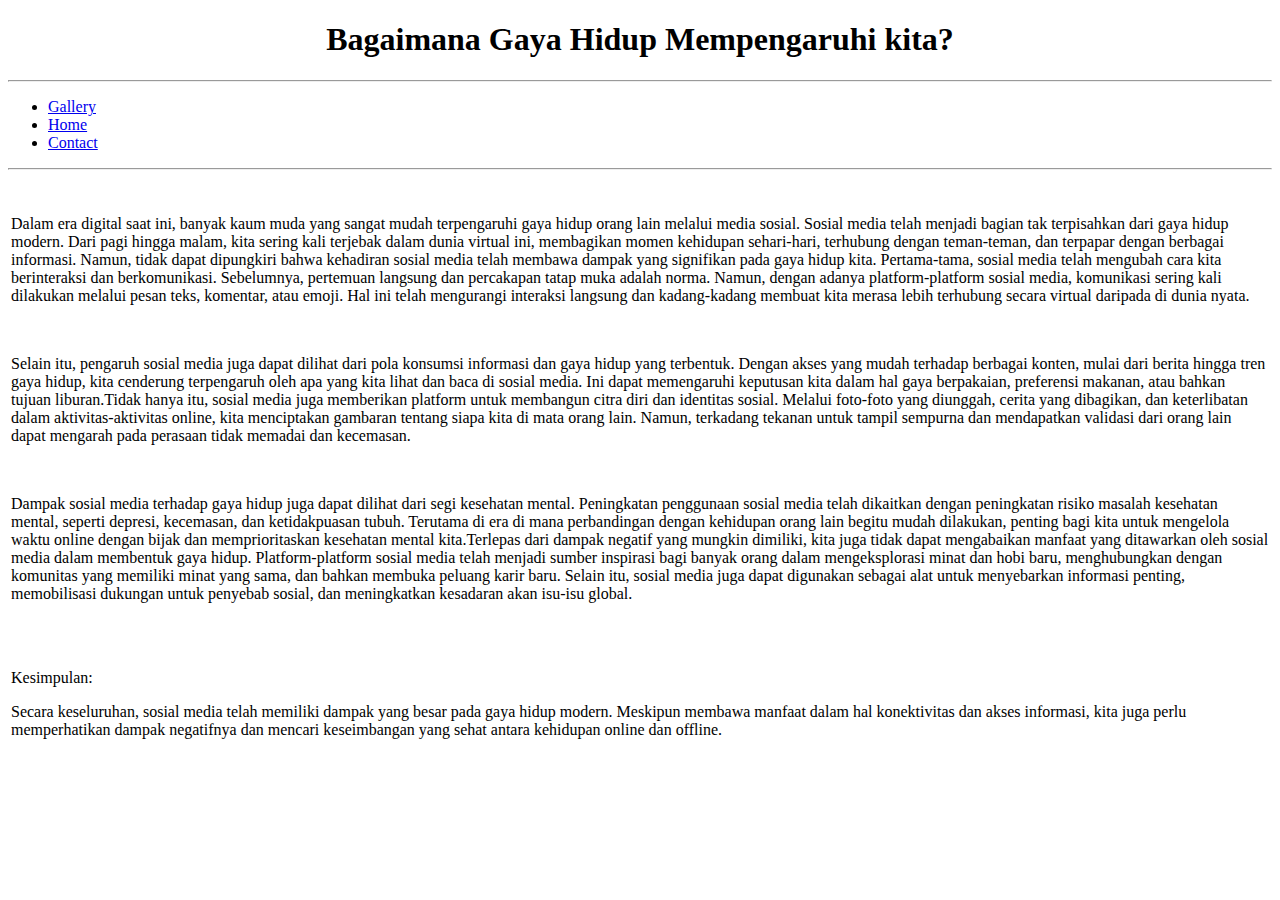
==== Blog.html @ c2a692dc "Tugas-html" ====
<!DOCTYPE html>
<html lang="en">
<head>
    <meta charset="UTF-8">
    <meta http-equiv="X-UA-Compatible" content="IE=edge">
    <meta name="viewport" content="width=device-width, initial-scale=1.0">
    <title>Blog</title>
</head>
<body>
    <font align="center">
    <h1 style="font-size:200%">Bagaimana Gaya Hidup Mempengaruhi kita?</h1><hr>
    </font>

<div align="left">
    <ul>
        <li> <a href="Gallery.html">Gallery</a></li>
        <li> <a href="Home.html">Home</a></li>
        <li> <a href="Contact.html">Contact</a>
    </ul>
</div>
<hr>
    <br>
<table align="center">
    <tr>
        <td>
            <p>Dalam era digital saat ini, banyak kaum muda yang sangat mudah terpengaruhi gaya hidup orang lain melalui media sosial.
                Sosial media telah menjadi bagian tak terpisahkan dari gaya hidup modern. Dari pagi hingga malam, kita sering kali terjebak dalam dunia virtual ini,
                 membagikan momen kehidupan sehari-hari, terhubung dengan teman-teman, dan terpapar dengan berbagai informasi. Namun, tidak dapat dipungkiri bahwa kehadiran sosial media telah membawa dampak yang signifikan pada gaya hidup kita.
                 Pertama-tama, sosial media telah mengubah cara kita berinteraksi dan berkomunikasi. Sebelumnya, pertemuan langsung dan percakapan tatap muka adalah norma. Namun, dengan adanya platform-platform sosial media, komunikasi sering kali dilakukan melalui pesan teks, komentar, atau emoji. Hal ini telah mengurangi interaksi langsung dan kadang-kadang membuat kita merasa lebih terhubung secara virtual daripada di dunia nyata.
            </p><br>
            <p>Selain itu, pengaruh sosial media juga dapat dilihat dari pola konsumsi informasi dan gaya hidup yang terbentuk. Dengan akses yang mudah terhadap berbagai konten, mulai dari berita hingga tren gaya hidup, kita cenderung terpengaruh oleh apa yang kita lihat dan baca di sosial media. Ini dapat memengaruhi keputusan kita dalam hal gaya berpakaian, preferensi makanan, atau bahkan tujuan liburan.Tidak hanya itu, sosial media juga memberikan platform untuk membangun citra diri dan identitas sosial. Melalui foto-foto yang diunggah, cerita yang dibagikan, dan keterlibatan dalam aktivitas-aktivitas online, kita menciptakan gambaran tentang siapa kita di mata orang lain. Namun, terkadang tekanan untuk tampil sempurna dan mendapatkan validasi dari orang lain dapat mengarah pada perasaan tidak memadai dan kecemasan.</p><br>
            <p>Dampak sosial media terhadap gaya hidup juga dapat dilihat dari segi kesehatan mental. Peningkatan penggunaan sosial media telah dikaitkan dengan peningkatan risiko masalah kesehatan mental, seperti depresi, kecemasan, dan ketidakpuasan tubuh. Terutama di era di mana perbandingan dengan kehidupan orang lain begitu mudah dilakukan, penting bagi kita untuk mengelola waktu online dengan bijak dan memprioritaskan kesehatan mental kita.Terlepas dari dampak negatif yang mungkin dimiliki, kita juga tidak dapat mengabaikan manfaat yang ditawarkan oleh sosial media dalam membentuk gaya hidup. Platform-platform sosial media telah menjadi sumber inspirasi bagi banyak orang dalam mengeksplorasi minat dan hobi baru, menghubungkan dengan komunitas yang memiliki minat yang sama, dan bahkan membuka peluang karir baru. Selain itu, sosial media juga dapat digunakan sebagai alat untuk menyebarkan informasi penting, memobilisasi dukungan untuk penyebab sosial, dan meningkatkan kesadaran akan isu-isu global.</p>
            <br>
    
            <h1 style="font-size:300%"></h1>Kesimpulan:</h1>
            <p>Secara keseluruhan, sosial media telah memiliki dampak yang besar pada gaya hidup modern. Meskipun membawa manfaat dalam hal konektivitas dan akses informasi, kita juga perlu memperhatikan dampak negatifnya dan mencari keseimbangan yang sehat antara kehidupan online dan offline.</p>
        </td>
    </tr>

</table>

</body>
</html>
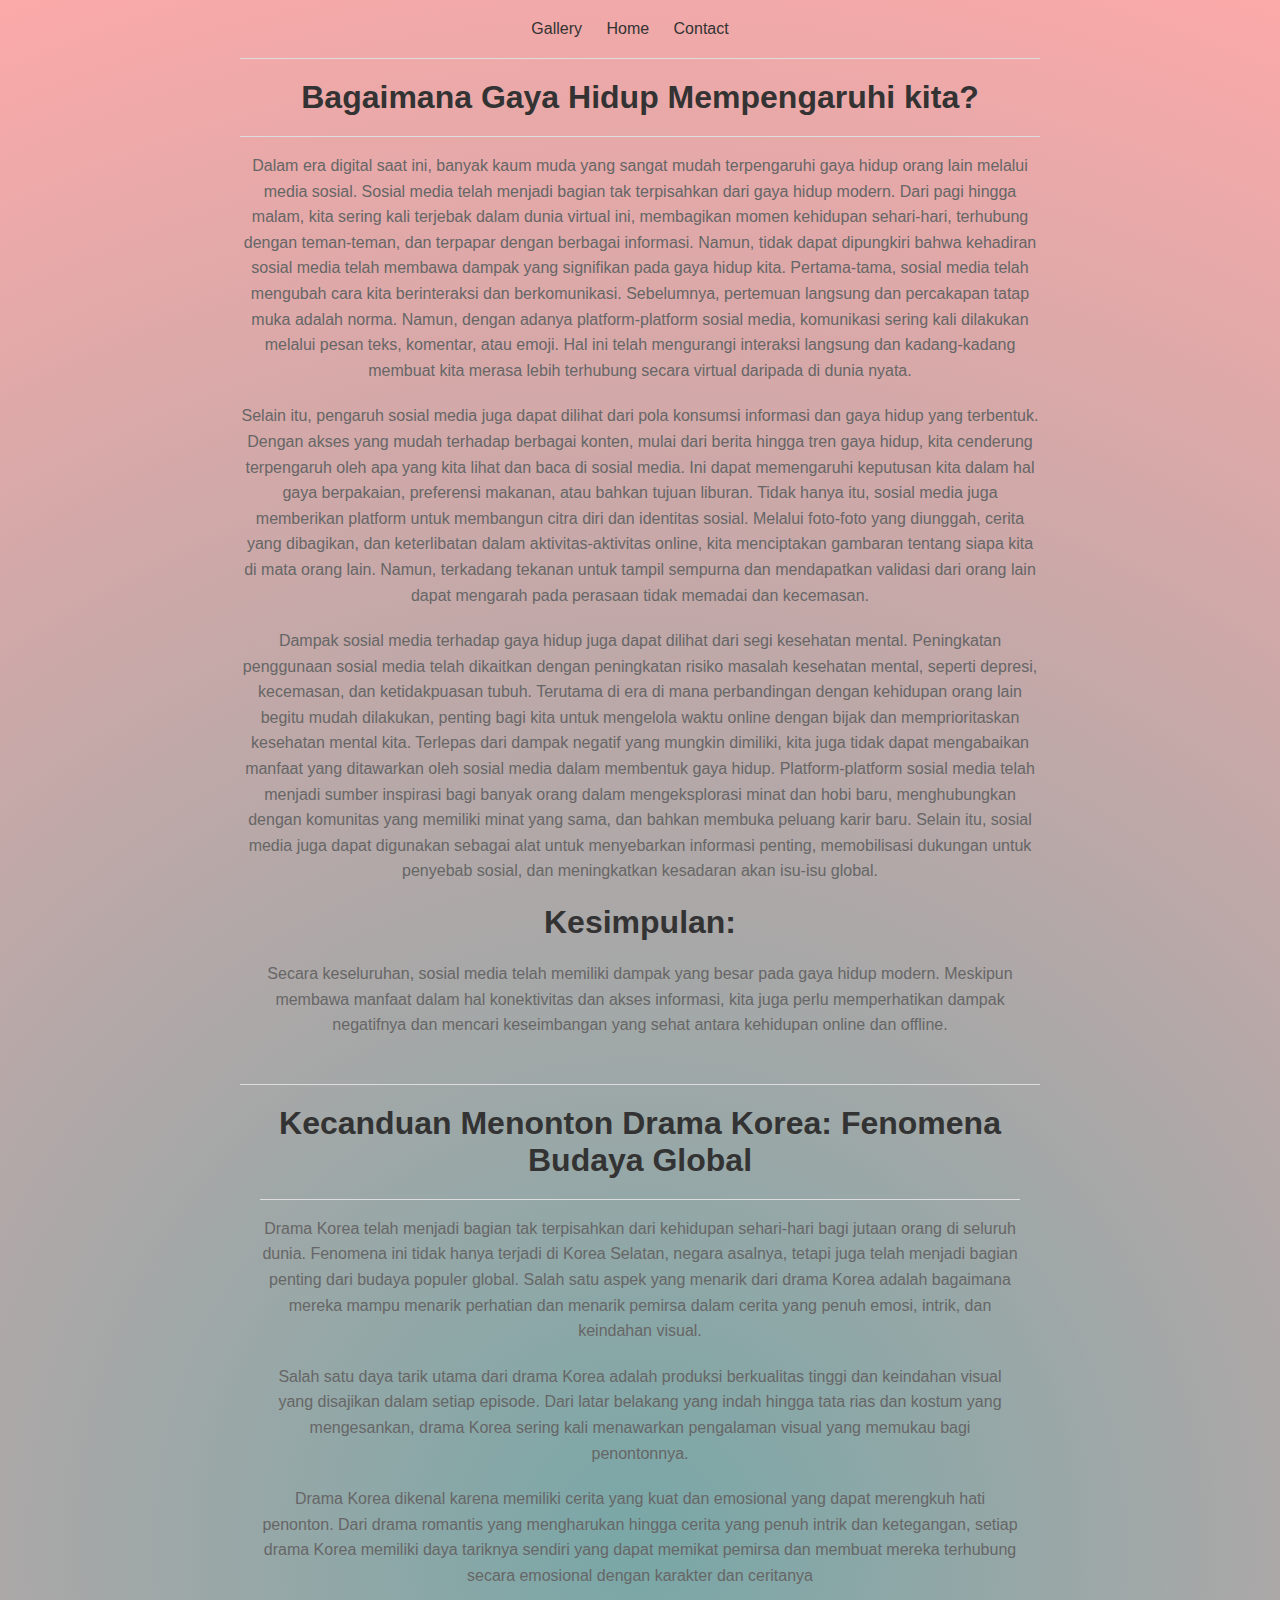
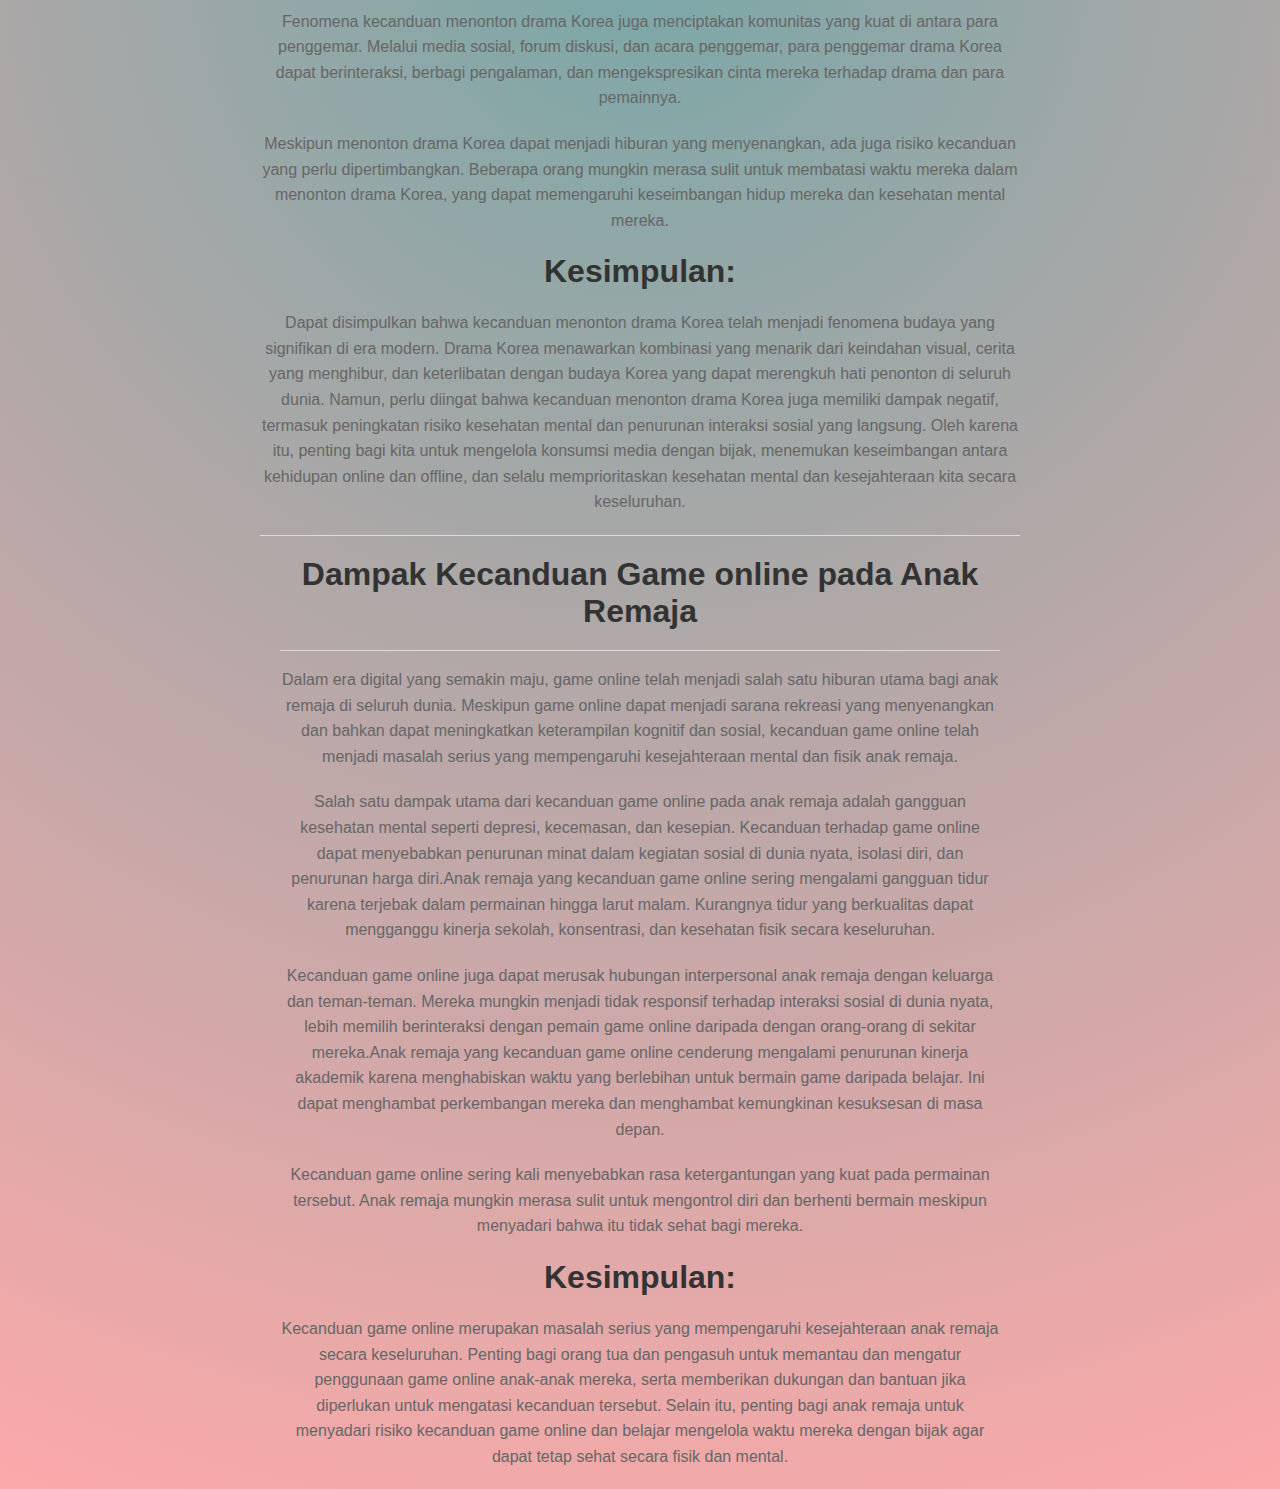
==== commit 142c7074: "perubahan" ====
--- a/Blog.html
+++ b/Blog.html
@@ -5,39 +5,50 @@
     <meta http-equiv="X-UA-Compatible" content="IE=edge">
     <meta name="viewport" content="width=device-width, initial-scale=1.0">
     <title>Blog</title>
+    <link rel="stylesheet" href="styleblog.css">
 </head>
 <body>
-    <font align="center">
-    <h1 style="font-size:200%">Bagaimana Gaya Hidup Mempengaruhi kita?</h1><hr>
-    </font>
 
-<div align="left">
+<div align="center">
     <ul>
         <li> <a href="Gallery.html">Gallery</a></li>
-        <li> <a href="Home.html">Home</a></li>
+        <li> <a href="index.html">Home</a></li>
         <li> <a href="Contact.html">Contact</a>
     </ul>
 </div>
+
+<div align="center">
+<hr><h1 style="font-size:200%">Bagaimana Gaya Hidup Mempengaruhi kita?</h1><hr>
+    <p>Dalam era digital saat ini, banyak kaum muda yang sangat mudah terpengaruhi gaya hidup orang lain melalui media sosial. Sosial media telah menjadi bagian tak terpisahkan dari gaya hidup modern. Dari pagi hingga malam, kita sering kali terjebak dalam dunia virtual ini, membagikan momen kehidupan sehari-hari, terhubung dengan teman-teman, dan terpapar dengan berbagai informasi. Namun, tidak dapat dipungkiri bahwa kehadiran sosial media telah membawa dampak yang signifikan pada gaya hidup kita. Pertama-tama, sosial media telah mengubah cara kita berinteraksi dan berkomunikasi. Sebelumnya, pertemuan langsung dan percakapan tatap muka adalah norma. Namun, dengan adanya platform-platform sosial media, komunikasi sering kali dilakukan melalui pesan teks, komentar, atau emoji. Hal ini telah mengurangi interaksi langsung dan kadang-kadang membuat kita merasa lebih terhubung secara virtual daripada di dunia nyata.</p>
+
+<p>Selain itu, pengaruh sosial media juga dapat dilihat dari pola konsumsi informasi dan gaya hidup yang terbentuk. Dengan akses yang mudah terhadap berbagai konten, mulai dari berita hingga tren gaya hidup, kita cenderung terpengaruh oleh apa yang kita lihat dan baca di sosial media. Ini dapat memengaruhi keputusan kita dalam hal gaya berpakaian, preferensi makanan, atau bahkan tujuan liburan. Tidak hanya itu, sosial media juga memberikan platform untuk membangun citra diri dan identitas sosial. Melalui foto-foto yang diunggah, cerita yang dibagikan, dan keterlibatan dalam aktivitas-aktivitas online, kita menciptakan gambaran tentang siapa kita di mata orang lain. Namun, terkadang tekanan untuk tampil sempurna dan mendapatkan validasi dari orang lain dapat mengarah pada perasaan tidak memadai dan kecemasan.</p>
+
+<p>Dampak sosial media terhadap gaya hidup juga dapat dilihat dari segi kesehatan mental. Peningkatan penggunaan sosial media telah dikaitkan dengan peningkatan risiko masalah kesehatan mental, seperti depresi, kecemasan, dan ketidakpuasan tubuh. Terutama di era di mana perbandingan dengan kehidupan orang lain begitu mudah dilakukan, penting bagi kita untuk mengelola waktu online dengan bijak dan memprioritaskan kesehatan mental kita. Terlepas dari dampak negatif yang mungkin dimiliki, kita juga tidak dapat mengabaikan manfaat yang ditawarkan oleh sosial media dalam membentuk gaya hidup. Platform-platform sosial media telah menjadi sumber inspirasi bagi banyak orang dalam mengeksplorasi minat dan hobi baru, menghubungkan dengan komunitas yang memiliki minat yang sama, dan bahkan membuka peluang karir baru. Selain itu, sosial media juga dapat digunakan sebagai alat untuk menyebarkan informasi penting, memobilisasi dukungan untuk penyebab sosial, dan meningkatkan kesadaran akan isu-isu global.</p>
+
+<h1 style="font-size:200%">Kesimpulan:</h1>
+<p>Secara keseluruhan, sosial media telah memiliki dampak yang besar pada gaya hidup modern. Meskipun membawa manfaat dalam hal konektivitas dan akses informasi, kita juga perlu memperhatikan dampak negatifnya dan mencari keseimbangan yang sehat antara kehidupan online dan offline.</p>
+    
+    
+<br>
 <hr>
-    <br>
-<table align="center">
-    <tr>
-        <td>
-            <p>Dalam era digital saat ini, banyak kaum muda yang sangat mudah terpengaruhi gaya hidup orang lain melalui media sosial.
-                Sosial media telah menjadi bagian tak terpisahkan dari gaya hidup modern. Dari pagi hingga malam, kita sering kali terjebak dalam dunia virtual ini,
-                 membagikan momen kehidupan sehari-hari, terhubung dengan teman-teman, dan terpapar dengan berbagai informasi. Namun, tidak dapat dipungkiri bahwa kehadiran sosial media telah membawa dampak yang signifikan pada gaya hidup kita.
-                 Pertama-tama, sosial media telah mengubah cara kita berinteraksi dan berkomunikasi. Sebelumnya, pertemuan langsung dan percakapan tatap muka adalah norma. Namun, dengan adanya platform-platform sosial media, komunikasi sering kali dilakukan melalui pesan teks, komentar, atau emoji. Hal ini telah mengurangi interaksi langsung dan kadang-kadang membuat kita merasa lebih terhubung secara virtual daripada di dunia nyata.
-            </p><br>
-            <p>Selain itu, pengaruh sosial media juga dapat dilihat dari pola konsumsi informasi dan gaya hidup yang terbentuk. Dengan akses yang mudah terhadap berbagai konten, mulai dari berita hingga tren gaya hidup, kita cenderung terpengaruh oleh apa yang kita lihat dan baca di sosial media. Ini dapat memengaruhi keputusan kita dalam hal gaya berpakaian, preferensi makanan, atau bahkan tujuan liburan.Tidak hanya itu, sosial media juga memberikan platform untuk membangun citra diri dan identitas sosial. Melalui foto-foto yang diunggah, cerita yang dibagikan, dan keterlibatan dalam aktivitas-aktivitas online, kita menciptakan gambaran tentang siapa kita di mata orang lain. Namun, terkadang tekanan untuk tampil sempurna dan mendapatkan validasi dari orang lain dapat mengarah pada perasaan tidak memadai dan kecemasan.</p><br>
-            <p>Dampak sosial media terhadap gaya hidup juga dapat dilihat dari segi kesehatan mental. Peningkatan penggunaan sosial media telah dikaitkan dengan peningkatan risiko masalah kesehatan mental, seperti depresi, kecemasan, dan ketidakpuasan tubuh. Terutama di era di mana perbandingan dengan kehidupan orang lain begitu mudah dilakukan, penting bagi kita untuk mengelola waktu online dengan bijak dan memprioritaskan kesehatan mental kita.Terlepas dari dampak negatif yang mungkin dimiliki, kita juga tidak dapat mengabaikan manfaat yang ditawarkan oleh sosial media dalam membentuk gaya hidup. Platform-platform sosial media telah menjadi sumber inspirasi bagi banyak orang dalam mengeksplorasi minat dan hobi baru, menghubungkan dengan komunitas yang memiliki minat yang sama, dan bahkan membuka peluang karir baru. Selain itu, sosial media juga dapat digunakan sebagai alat untuk menyebarkan informasi penting, memobilisasi dukungan untuk penyebab sosial, dan meningkatkan kesadaran akan isu-isu global.</p>
-            <br>
-    
-            <h1 style="font-size:300%"></h1>Kesimpulan:</h1>
-            <p>Secara keseluruhan, sosial media telah memiliki dampak yang besar pada gaya hidup modern. Meskipun membawa manfaat dalam hal konektivitas dan akses informasi, kita juga perlu memperhatikan dampak negatifnya dan mencari keseimbangan yang sehat antara kehidupan online dan offline.</p>
-        </td>
-    </tr>
-
-</table>
+<div align="center">
+    <h1 style="font-size:200%">Kecanduan Menonton Drama Korea: Fenomena Budaya Global</h1><hr>
+<P>Drama Korea telah menjadi bagian tak terpisahkan dari kehidupan sehari-hari bagi jutaan orang di seluruh dunia. Fenomena ini tidak hanya terjadi di Korea Selatan, negara asalnya, tetapi juga telah menjadi bagian penting dari budaya populer global. Salah satu aspek yang menarik dari drama Korea adalah bagaimana mereka mampu menarik perhatian dan menarik pemirsa dalam cerita yang penuh emosi, intrik, dan keindahan visual.</P>
+<p>Salah satu daya tarik utama dari drama Korea adalah produksi berkualitas tinggi dan keindahan visual yang disajikan dalam setiap episode. Dari latar belakang yang indah hingga tata rias dan kostum yang mengesankan, drama Korea sering kali menawarkan pengalaman visual yang memukau bagi penontonnya.</p>
+<p>Drama Korea dikenal karena memiliki cerita yang kuat dan emosional yang dapat merengkuh hati penonton. Dari drama romantis yang mengharukan hingga cerita yang penuh intrik dan ketegangan, setiap drama Korea memiliki daya tariknya sendiri yang dapat memikat pemirsa dan membuat mereka terhubung secara emosional dengan karakter dan ceritanya</p>
+<p>Fenomena kecanduan menonton drama Korea juga menciptakan komunitas yang kuat di antara para penggemar. Melalui media sosial, forum diskusi, dan acara penggemar, para penggemar drama Korea dapat berinteraksi, berbagi pengalaman, dan mengekspresikan cinta mereka terhadap drama dan para pemainnya.</p>
+<p>Meskipun menonton drama Korea dapat menjadi hiburan yang menyenangkan, ada juga risiko kecanduan yang perlu dipertimbangkan. Beberapa orang mungkin merasa sulit untuk membatasi waktu mereka dalam menonton drama Korea, yang dapat memengaruhi keseimbangan hidup mereka dan kesehatan mental mereka.</p>
+<h1 style="font-size:200%">Kesimpulan:</h1>
+<p>Dapat disimpulkan bahwa kecanduan menonton drama Korea telah menjadi fenomena budaya yang signifikan di era modern. Drama Korea menawarkan kombinasi yang menarik dari keindahan visual, cerita yang menghibur, dan keterlibatan dengan budaya Korea yang dapat merengkuh hati penonton di seluruh dunia. Namun, perlu diingat bahwa kecanduan menonton drama Korea juga memiliki dampak negatif, termasuk peningkatan risiko kesehatan mental dan penurunan interaksi sosial yang langsung. Oleh karena itu, penting bagi kita untuk mengelola konsumsi media dengan bijak, menemukan keseimbangan antara kehidupan online dan offline, dan selalu memprioritaskan kesehatan mental dan kesejahteraan kita secara keseluruhan.</p>
+<hr>
+<div align="center">
+    <h1 style="font-size:200%">Dampak Kecanduan Game online pada Anak Remaja</h1><hr>
+<p>Dalam era digital yang semakin maju, game online telah menjadi salah satu hiburan utama bagi anak remaja di seluruh dunia. Meskipun game online dapat menjadi sarana rekreasi yang menyenangkan dan bahkan dapat meningkatkan keterampilan kognitif dan sosial, kecanduan game online telah menjadi masalah serius yang mempengaruhi kesejahteraan mental dan fisik anak remaja.</p>
+<p>Salah satu dampak utama dari kecanduan game online pada anak remaja adalah gangguan kesehatan mental seperti depresi, kecemasan, dan kesepian. Kecanduan terhadap game online dapat menyebabkan penurunan minat dalam kegiatan sosial di dunia nyata, isolasi diri, dan penurunan harga diri.Anak remaja yang kecanduan game online sering mengalami gangguan tidur karena terjebak dalam permainan hingga larut malam. Kurangnya tidur yang berkualitas dapat mengganggu kinerja sekolah, konsentrasi, dan kesehatan fisik secara keseluruhan.</p>
+<p>Kecanduan game online juga dapat merusak hubungan interpersonal anak remaja dengan keluarga dan teman-teman. Mereka mungkin menjadi tidak responsif terhadap interaksi sosial di dunia nyata, lebih memilih berinteraksi dengan pemain game online daripada dengan orang-orang di sekitar mereka.Anak remaja yang kecanduan game online cenderung mengalami penurunan kinerja akademik karena menghabiskan waktu yang berlebihan untuk bermain game daripada belajar. Ini dapat menghambat perkembangan mereka dan menghambat kemungkinan kesuksesan di masa depan.</p>
+<p>Kecanduan game online sering kali menyebabkan rasa ketergantungan yang kuat pada permainan tersebut. Anak remaja mungkin merasa sulit untuk mengontrol diri dan berhenti bermain meskipun menyadari bahwa itu tidak sehat bagi mereka.</p>
+<h1 style="font-size:200%">Kesimpulan:</h1>
+<p>Kecanduan game online merupakan masalah serius yang mempengaruhi kesejahteraan anak remaja secara keseluruhan. Penting bagi orang tua dan pengasuh untuk memantau dan mengatur penggunaan game online anak-anak mereka, serta memberikan dukungan dan bantuan jika diperlukan untuk mengatasi kecanduan tersebut. Selain itu, penting bagi anak remaja untuk menyadari risiko kecanduan game online dan belajar mengelola waktu mereka dengan bijak agar dapat tetap sehat secara fisik dan mental.</p>
 
 </body>
 </html>--- a/styleblog.css
+++ b/styleblog.css
@@ -0,0 +1,52 @@
+body {
+    font-family: Arial, sans-serif;
+    margin: 0;
+    padding: 0;
+    background: rgb(94,147,147);
+    background: radial-gradient(circle, rgba(94,147,147,0.815091002221201) 2%, rgba(252,169,169,1) 100%);
+}
+
+div {
+    margin: 20px auto;
+    max-width: 800px; 
+    padding: 0 20px;
+}
+
+ul {
+    list-style-type: none;
+    margin: 0;
+    padding: 0;
+}
+
+ul li {
+    display: inline;
+    margin-right: 20px;
+}
+
+a {
+    text-decoration: none;
+    color: #333;
+}
+
+a:hover {
+    color: #f5c77e; 
+}
+
+h1 {
+    font-size: 36px;
+    margin: 20px 0;
+    color: #333;
+}
+
+p {
+    margin-bottom: 20px;
+    color: #666;
+    line-height: 1.6;
+}
+
+hr {
+    border: 0;
+    height: 1px;
+    background-color: #ddd;
+
+}
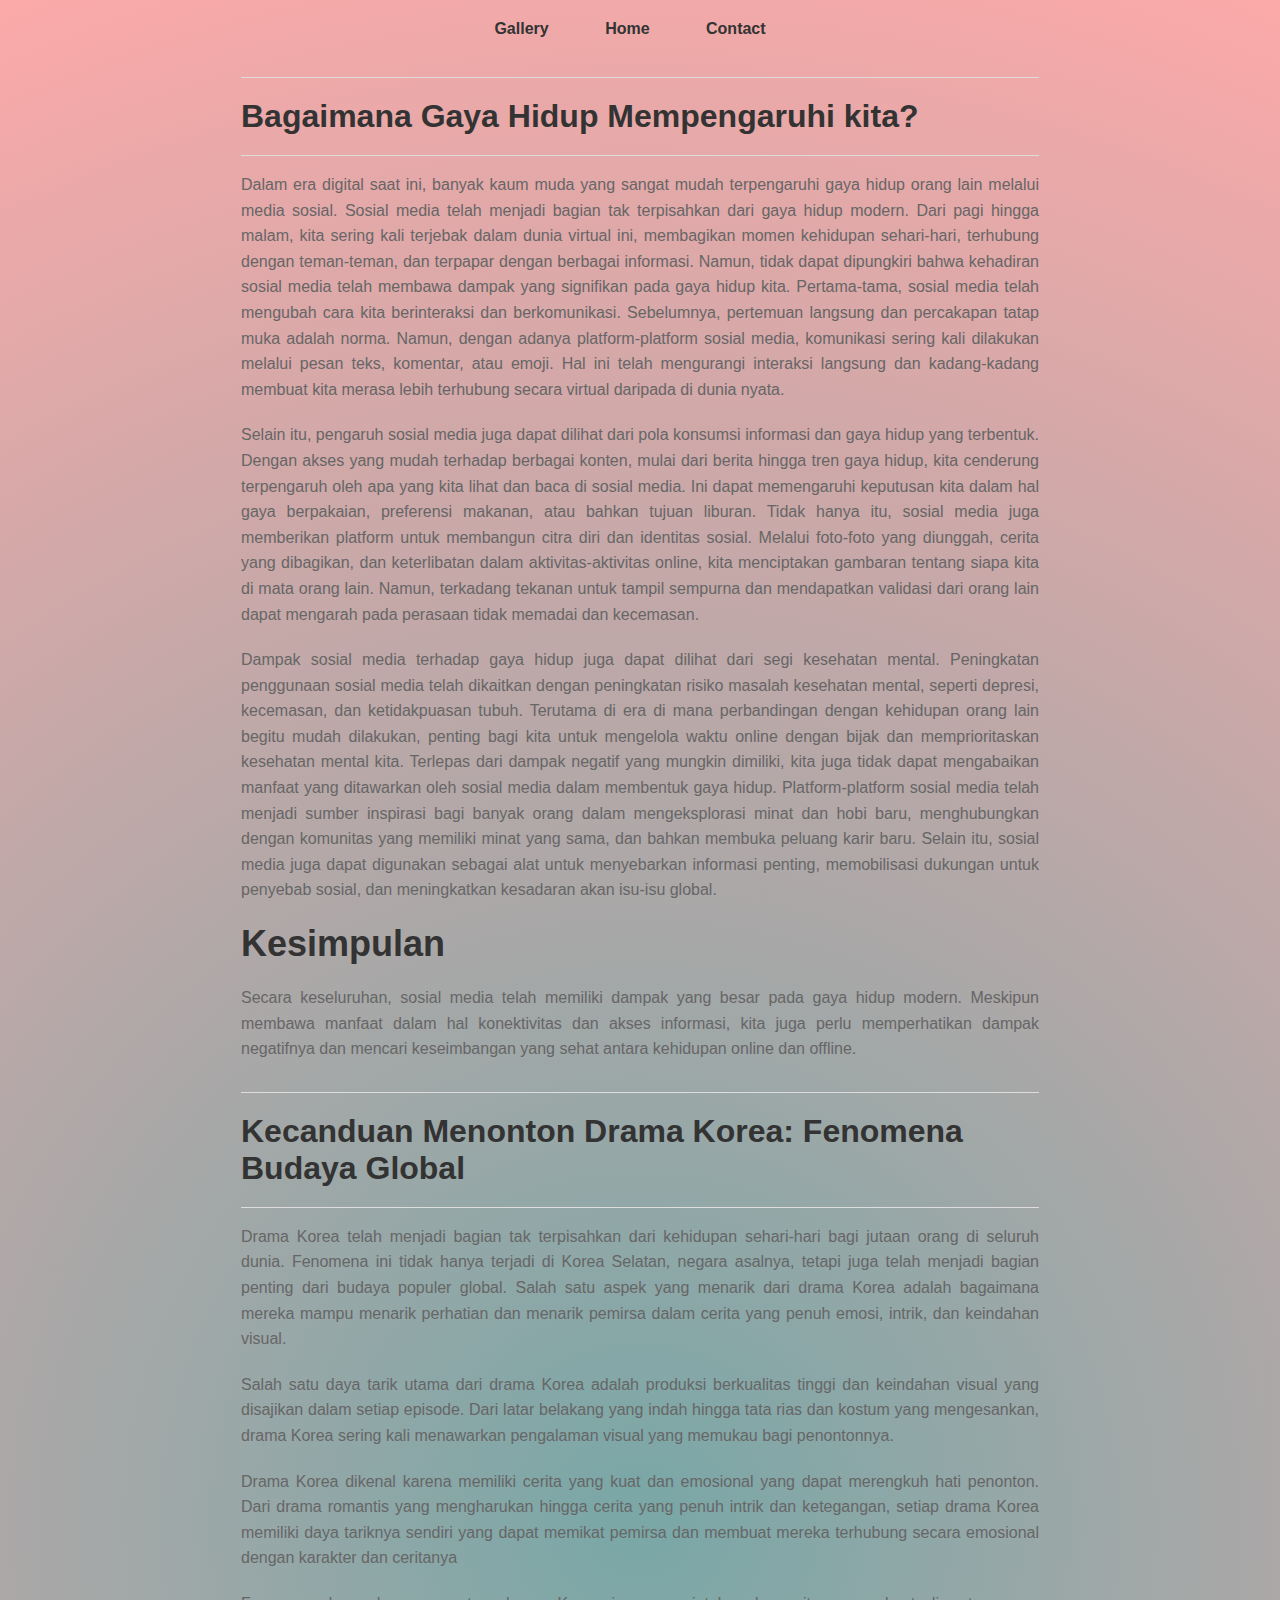
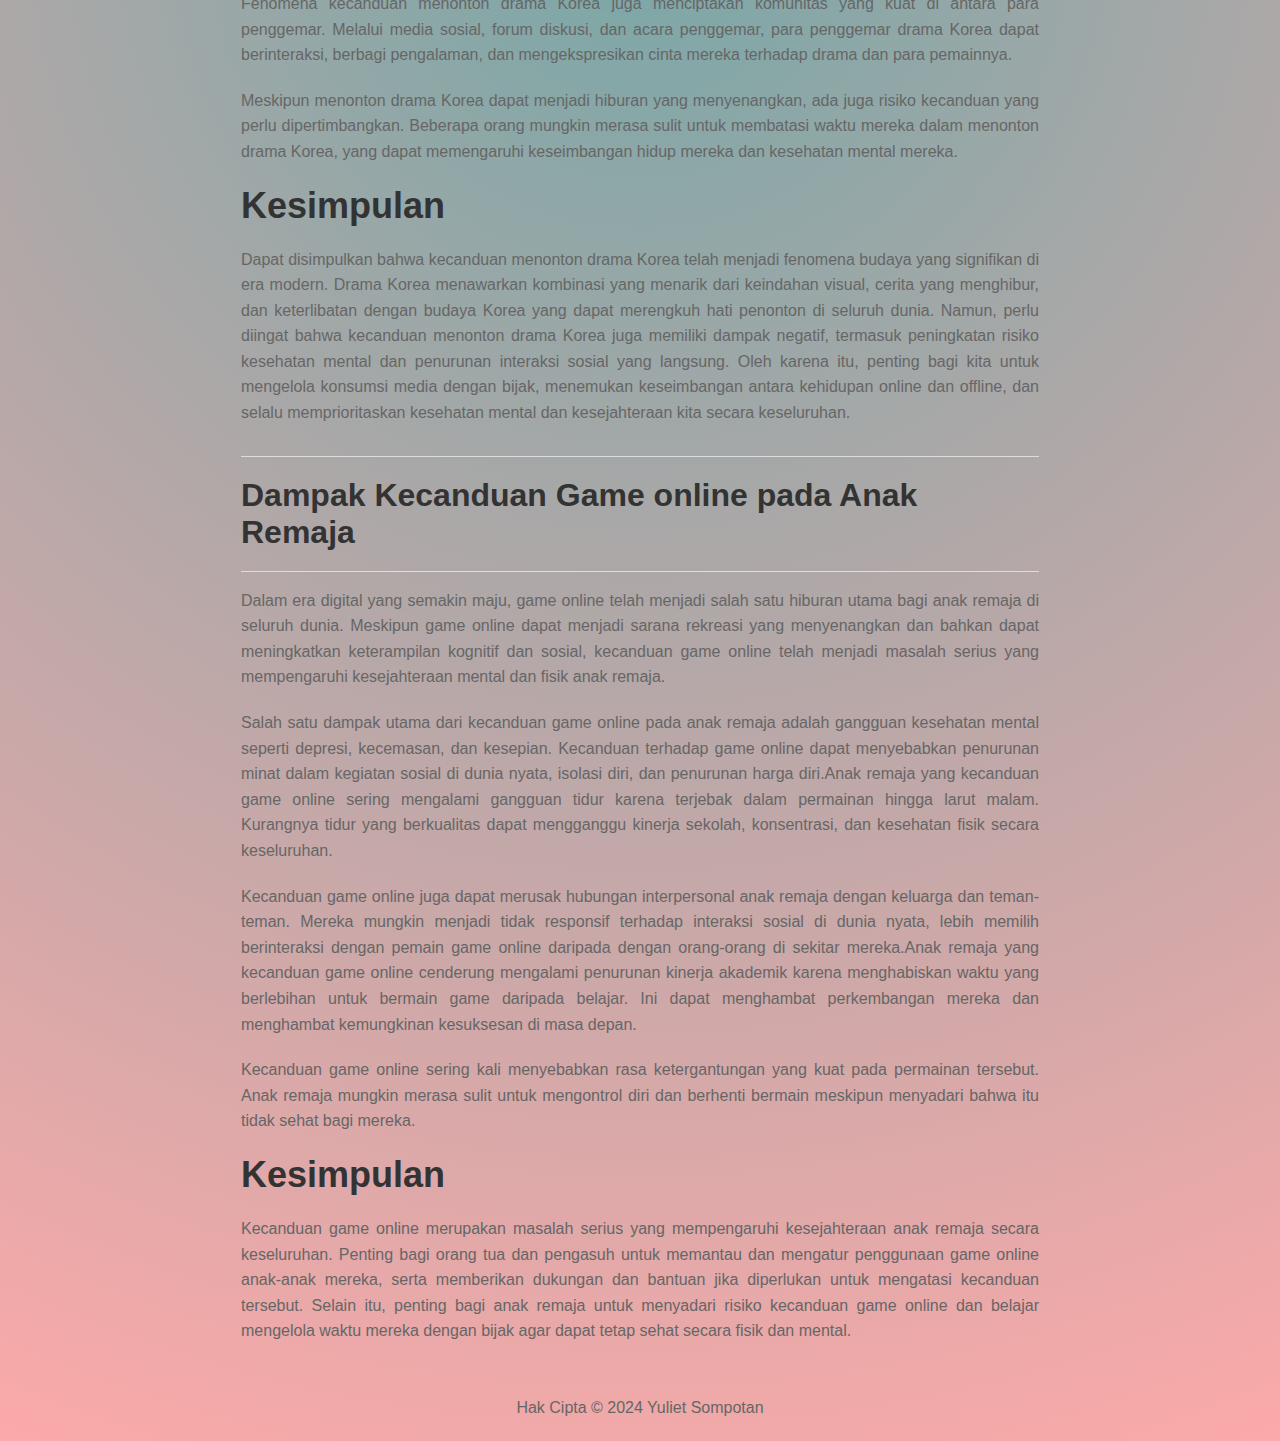
==== commit a01673ec: "Perubahan skali" ====
--- a/Blog.html
+++ b/Blog.html
@@ -18,37 +18,53 @@
 </div>
 
 <div align="center">
-<hr><h1 style="font-size:200%">Bagaimana Gaya Hidup Mempengaruhi kita?</h1><hr>
-    <p>Dalam era digital saat ini, banyak kaum muda yang sangat mudah terpengaruhi gaya hidup orang lain melalui media sosial. Sosial media telah menjadi bagian tak terpisahkan dari gaya hidup modern. Dari pagi hingga malam, kita sering kali terjebak dalam dunia virtual ini, membagikan momen kehidupan sehari-hari, terhubung dengan teman-teman, dan terpapar dengan berbagai informasi. Namun, tidak dapat dipungkiri bahwa kehadiran sosial media telah membawa dampak yang signifikan pada gaya hidup kita. Pertama-tama, sosial media telah mengubah cara kita berinteraksi dan berkomunikasi. Sebelumnya, pertemuan langsung dan percakapan tatap muka adalah norma. Namun, dengan adanya platform-platform sosial media, komunikasi sering kali dilakukan melalui pesan teks, komentar, atau emoji. Hal ini telah mengurangi interaksi langsung dan kadang-kadang membuat kita merasa lebih terhubung secara virtual daripada di dunia nyata.</p>
-
-<p>Selain itu, pengaruh sosial media juga dapat dilihat dari pola konsumsi informasi dan gaya hidup yang terbentuk. Dengan akses yang mudah terhadap berbagai konten, mulai dari berita hingga tren gaya hidup, kita cenderung terpengaruh oleh apa yang kita lihat dan baca di sosial media. Ini dapat memengaruhi keputusan kita dalam hal gaya berpakaian, preferensi makanan, atau bahkan tujuan liburan. Tidak hanya itu, sosial media juga memberikan platform untuk membangun citra diri dan identitas sosial. Melalui foto-foto yang diunggah, cerita yang dibagikan, dan keterlibatan dalam aktivitas-aktivitas online, kita menciptakan gambaran tentang siapa kita di mata orang lain. Namun, terkadang tekanan untuk tampil sempurna dan mendapatkan validasi dari orang lain dapat mengarah pada perasaan tidak memadai dan kecemasan.</p>
-
-<p>Dampak sosial media terhadap gaya hidup juga dapat dilihat dari segi kesehatan mental. Peningkatan penggunaan sosial media telah dikaitkan dengan peningkatan risiko masalah kesehatan mental, seperti depresi, kecemasan, dan ketidakpuasan tubuh. Terutama di era di mana perbandingan dengan kehidupan orang lain begitu mudah dilakukan, penting bagi kita untuk mengelola waktu online dengan bijak dan memprioritaskan kesehatan mental kita. Terlepas dari dampak negatif yang mungkin dimiliki, kita juga tidak dapat mengabaikan manfaat yang ditawarkan oleh sosial media dalam membentuk gaya hidup. Platform-platform sosial media telah menjadi sumber inspirasi bagi banyak orang dalam mengeksplorasi minat dan hobi baru, menghubungkan dengan komunitas yang memiliki minat yang sama, dan bahkan membuka peluang karir baru. Selain itu, sosial media juga dapat digunakan sebagai alat untuk menyebarkan informasi penting, memobilisasi dukungan untuk penyebab sosial, dan meningkatkan kesadaran akan isu-isu global.</p>
-
-<h1 style="font-size:200%">Kesimpulan:</h1>
-<p>Secara keseluruhan, sosial media telah memiliki dampak yang besar pada gaya hidup modern. Meskipun membawa manfaat dalam hal konektivitas dan akses informasi, kita juga perlu memperhatikan dampak negatifnya dan mencari keseimbangan yang sehat antara kehidupan online dan offline.</p>
-    
-    
-<br>
-<hr>
-<div align="center">
-    <h1 style="font-size:200%">Kecanduan Menonton Drama Korea: Fenomena Budaya Global</h1><hr>
-<P>Drama Korea telah menjadi bagian tak terpisahkan dari kehidupan sehari-hari bagi jutaan orang di seluruh dunia. Fenomena ini tidak hanya terjadi di Korea Selatan, negara asalnya, tetapi juga telah menjadi bagian penting dari budaya populer global. Salah satu aspek yang menarik dari drama Korea adalah bagaimana mereka mampu menarik perhatian dan menarik pemirsa dalam cerita yang penuh emosi, intrik, dan keindahan visual.</P>
-<p>Salah satu daya tarik utama dari drama Korea adalah produksi berkualitas tinggi dan keindahan visual yang disajikan dalam setiap episode. Dari latar belakang yang indah hingga tata rias dan kostum yang mengesankan, drama Korea sering kali menawarkan pengalaman visual yang memukau bagi penontonnya.</p>
-<p>Drama Korea dikenal karena memiliki cerita yang kuat dan emosional yang dapat merengkuh hati penonton. Dari drama romantis yang mengharukan hingga cerita yang penuh intrik dan ketegangan, setiap drama Korea memiliki daya tariknya sendiri yang dapat memikat pemirsa dan membuat mereka terhubung secara emosional dengan karakter dan ceritanya</p>
-<p>Fenomena kecanduan menonton drama Korea juga menciptakan komunitas yang kuat di antara para penggemar. Melalui media sosial, forum diskusi, dan acara penggemar, para penggemar drama Korea dapat berinteraksi, berbagi pengalaman, dan mengekspresikan cinta mereka terhadap drama dan para pemainnya.</p>
-<p>Meskipun menonton drama Korea dapat menjadi hiburan yang menyenangkan, ada juga risiko kecanduan yang perlu dipertimbangkan. Beberapa orang mungkin merasa sulit untuk membatasi waktu mereka dalam menonton drama Korea, yang dapat memengaruhi keseimbangan hidup mereka dan kesehatan mental mereka.</p>
-<h1 style="font-size:200%">Kesimpulan:</h1>
-<p>Dapat disimpulkan bahwa kecanduan menonton drama Korea telah menjadi fenomena budaya yang signifikan di era modern. Drama Korea menawarkan kombinasi yang menarik dari keindahan visual, cerita yang menghibur, dan keterlibatan dengan budaya Korea yang dapat merengkuh hati penonton di seluruh dunia. Namun, perlu diingat bahwa kecanduan menonton drama Korea juga memiliki dampak negatif, termasuk peningkatan risiko kesehatan mental dan penurunan interaksi sosial yang langsung. Oleh karena itu, penting bagi kita untuk mengelola konsumsi media dengan bijak, menemukan keseimbangan antara kehidupan online dan offline, dan selalu memprioritaskan kesehatan mental dan kesejahteraan kita secara keseluruhan.</p>
-<hr>
-<div align="center">
-    <h1 style="font-size:200%">Dampak Kecanduan Game online pada Anak Remaja</h1><hr>
-<p>Dalam era digital yang semakin maju, game online telah menjadi salah satu hiburan utama bagi anak remaja di seluruh dunia. Meskipun game online dapat menjadi sarana rekreasi yang menyenangkan dan bahkan dapat meningkatkan keterampilan kognitif dan sosial, kecanduan game online telah menjadi masalah serius yang mempengaruhi kesejahteraan mental dan fisik anak remaja.</p>
-<p>Salah satu dampak utama dari kecanduan game online pada anak remaja adalah gangguan kesehatan mental seperti depresi, kecemasan, dan kesepian. Kecanduan terhadap game online dapat menyebabkan penurunan minat dalam kegiatan sosial di dunia nyata, isolasi diri, dan penurunan harga diri.Anak remaja yang kecanduan game online sering mengalami gangguan tidur karena terjebak dalam permainan hingga larut malam. Kurangnya tidur yang berkualitas dapat mengganggu kinerja sekolah, konsentrasi, dan kesehatan fisik secara keseluruhan.</p>
-<p>Kecanduan game online juga dapat merusak hubungan interpersonal anak remaja dengan keluarga dan teman-teman. Mereka mungkin menjadi tidak responsif terhadap interaksi sosial di dunia nyata, lebih memilih berinteraksi dengan pemain game online daripada dengan orang-orang di sekitar mereka.Anak remaja yang kecanduan game online cenderung mengalami penurunan kinerja akademik karena menghabiskan waktu yang berlebihan untuk bermain game daripada belajar. Ini dapat menghambat perkembangan mereka dan menghambat kemungkinan kesuksesan di masa depan.</p>
-<p>Kecanduan game online sering kali menyebabkan rasa ketergantungan yang kuat pada permainan tersebut. Anak remaja mungkin merasa sulit untuk mengontrol diri dan berhenti bermain meskipun menyadari bahwa itu tidak sehat bagi mereka.</p>
-<h1 style="font-size:200%">Kesimpulan:</h1>
-<p>Kecanduan game online merupakan masalah serius yang mempengaruhi kesejahteraan anak remaja secara keseluruhan. Penting bagi orang tua dan pengasuh untuk memantau dan mengatur penggunaan game online anak-anak mereka, serta memberikan dukungan dan bantuan jika diperlukan untuk mengatasi kecanduan tersebut. Selain itu, penting bagi anak remaja untuk menyadari risiko kecanduan game online dan belajar mengelola waktu mereka dengan bijak agar dapat tetap sehat secara fisik dan mental.</p>
-
+<table>
+    <tr>
+        <td>
+            <hr>
+            <h1 style="font-size:200%">Bagaimana Gaya Hidup Mempengaruhi kita?</h1>
+            <hr>
+            <p class="justify-text">Dalam era digital saat ini, banyak kaum muda yang sangat mudah terpengaruhi gaya hidup orang lain melalui media sosial. Sosial media telah menjadi bagian tak terpisahkan dari gaya hidup modern. Dari pagi hingga malam, kita sering kali terjebak dalam dunia virtual ini, membagikan momen kehidupan sehari-hari, terhubung dengan teman-teman, dan terpapar dengan berbagai informasi. Namun, tidak dapat dipungkiri bahwa kehadiran sosial media telah membawa dampak yang signifikan pada gaya hidup kita. Pertama-tama, sosial media telah mengubah cara kita berinteraksi dan berkomunikasi. Sebelumnya, pertemuan langsung dan percakapan tatap muka adalah norma. Namun, dengan adanya platform-platform sosial media, komunikasi sering kali dilakukan melalui pesan teks, komentar, atau emoji. Hal ini telah mengurangi interaksi langsung dan kadang-kadang membuat kita merasa lebih terhubung secara virtual daripada di dunia nyata.
+            </p>
+            
+            <p class="justify-text">Selain itu, pengaruh sosial media juga dapat dilihat dari pola konsumsi informasi dan gaya hidup yang terbentuk. Dengan akses yang mudah terhadap berbagai konten, mulai dari berita hingga tren gaya hidup, kita cenderung terpengaruh oleh apa yang kita lihat dan baca di sosial media. Ini dapat memengaruhi keputusan kita dalam hal gaya berpakaian, preferensi makanan, atau bahkan tujuan liburan. Tidak hanya itu, sosial media juga memberikan platform untuk membangun citra diri dan identitas sosial. Melalui foto-foto yang diunggah, cerita yang dibagikan, dan keterlibatan dalam aktivitas-aktivitas online, kita menciptakan gambaran tentang siapa kita di mata orang lain. Namun, terkadang tekanan untuk tampil sempurna dan mendapatkan validasi dari orang lain dapat mengarah pada perasaan tidak memadai dan kecemasan.</p>
+            <p class="justify-text">Dampak sosial media terhadap gaya hidup juga dapat dilihat dari segi kesehatan mental. Peningkatan penggunaan sosial media telah dikaitkan dengan peningkatan risiko masalah kesehatan mental, seperti depresi, kecemasan, dan ketidakpuasan tubuh. Terutama di era di mana perbandingan dengan kehidupan orang lain begitu mudah dilakukan, penting bagi kita untuk mengelola waktu online dengan bijak dan memprioritaskan kesehatan mental kita. Terlepas dari dampak negatif yang mungkin dimiliki, kita juga tidak dapat mengabaikan manfaat yang ditawarkan oleh sosial media dalam membentuk gaya hidup. Platform-platform sosial media telah menjadi sumber inspirasi bagi banyak orang dalam mengeksplorasi minat dan hobi baru, menghubungkan dengan komunitas yang memiliki minat yang sama, dan bahkan membuka peluang karir baru. Selain itu, sosial media juga dapat digunakan sebagai alat untuk menyebarkan informasi penting, memobilisasi dukungan untuk penyebab sosial, dan meningkatkan kesadaran akan isu-isu global.</p>
+            <h1>Kesimpulan</h1>
+            <p class="justify-text">Secara keseluruhan, sosial media telah memiliki dampak yang besar pada gaya hidup modern. Meskipun membawa manfaat dalam hal konektivitas dan akses informasi, kita juga perlu memperhatikan dampak negatifnya dan mencari keseimbangan yang sehat antara kehidupan online dan offline.
+            </p>
+        </td>
+    </tr>
+    <tr>
+        <td>
+            <hr>
+            <h1 style="font-size:200%">Kecanduan Menonton Drama Korea: Fenomena Budaya Global</h1>
+            <hr>
+            <p class="justify-text">Drama Korea telah menjadi bagian tak terpisahkan dari kehidupan sehari-hari bagi jutaan orang di seluruh dunia. Fenomena ini tidak hanya terjadi di Korea Selatan, negara asalnya, tetapi juga telah menjadi bagian penting dari budaya populer global. Salah satu aspek yang menarik dari drama Korea adalah bagaimana mereka mampu menarik perhatian dan menarik pemirsa dalam cerita yang penuh emosi, intrik, dan keindahan visual.</p>
+            <p class="justify-text">Salah satu daya tarik utama dari drama Korea adalah produksi berkualitas tinggi dan keindahan visual yang disajikan dalam setiap episode. Dari latar belakang yang indah hingga tata rias dan kostum yang mengesankan, drama Korea sering kali menawarkan pengalaman visual yang memukau bagi penontonnya.</p>
+            <p class="justify-text">Drama Korea dikenal karena memiliki cerita yang kuat dan emosional yang dapat merengkuh hati penonton. Dari drama romantis yang mengharukan hingga cerita yang penuh intrik dan ketegangan, setiap drama Korea memiliki daya tariknya sendiri yang dapat memikat pemirsa dan membuat mereka terhubung secara emosional dengan karakter dan ceritanya</p>
+            <p class="justify-text">Fenomena kecanduan menonton drama Korea juga menciptakan komunitas yang kuat di antara para penggemar. Melalui media sosial, forum diskusi, dan acara penggemar, para penggemar drama Korea dapat berinteraksi, berbagi pengalaman, dan mengekspresikan cinta mereka terhadap drama dan para pemainnya.</p>
+            <p class="justify-text">Meskipun menonton drama Korea dapat menjadi hiburan yang menyenangkan, ada juga risiko kecanduan yang perlu dipertimbangkan. Beberapa orang mungkin merasa sulit untuk membatasi waktu mereka dalam menonton drama Korea, yang dapat memengaruhi keseimbangan hidup mereka dan kesehatan mental mereka.</p>
+            <h1>Kesimpulan</h1>
+            <p class="justify-text">Dapat disimpulkan bahwa kecanduan menonton drama Korea telah menjadi fenomena budaya yang signifikan di era modern. Drama Korea menawarkan kombinasi yang menarik dari keindahan visual, cerita yang menghibur, dan keterlibatan dengan budaya Korea yang dapat merengkuh hati penonton di seluruh dunia. Namun, perlu diingat bahwa kecanduan menonton drama Korea juga memiliki dampak negatif, termasuk peningkatan risiko kesehatan mental dan penurunan interaksi sosial yang langsung. Oleh karena itu, penting bagi kita untuk mengelola konsumsi media dengan bijak, menemukan keseimbangan antara kehidupan online dan offline, dan selalu memprioritaskan kesehatan mental dan kesejahteraan kita secara keseluruhan.</p>           
+        </td>
+    </tr>
+    <tr>
+        <td>
+            <hr>
+            <h1 style="font-size:200%">Dampak Kecanduan Game online pada Anak Remaja</h1>
+            <hr>
+            <p class="justify-text">Dalam era digital yang semakin maju, game online telah menjadi salah satu hiburan utama bagi anak remaja di seluruh dunia. Meskipun game online dapat menjadi sarana rekreasi yang menyenangkan dan bahkan dapat meningkatkan keterampilan kognitif dan sosial, kecanduan game online telah menjadi masalah serius yang mempengaruhi kesejahteraan mental dan fisik anak remaja.</p>
+            <p class="justify-text">Salah satu dampak utama dari kecanduan game online pada anak remaja adalah gangguan kesehatan mental seperti depresi, kecemasan, dan kesepian. Kecanduan terhadap game online dapat menyebabkan penurunan minat dalam kegiatan sosial di dunia nyata, isolasi diri, dan penurunan harga diri.Anak remaja yang kecanduan game online sering mengalami gangguan tidur karena terjebak dalam permainan hingga larut malam. Kurangnya tidur yang berkualitas dapat mengganggu kinerja sekolah, konsentrasi, dan kesehatan fisik secara keseluruhan.</p>
+            <p class="justify-text">Kecanduan game online juga dapat merusak hubungan interpersonal anak remaja dengan keluarga dan teman-teman. Mereka mungkin menjadi tidak responsif terhadap interaksi sosial di dunia nyata, lebih memilih berinteraksi dengan pemain game online daripada dengan orang-orang di sekitar mereka.Anak remaja yang kecanduan game online cenderung mengalami penurunan kinerja akademik karena menghabiskan waktu yang berlebihan untuk bermain game daripada belajar. Ini dapat menghambat perkembangan mereka dan menghambat kemungkinan kesuksesan di masa depan.</p>
+            <p class="justify-text">Kecanduan game online sering kali menyebabkan rasa ketergantungan yang kuat pada permainan tersebut. Anak remaja mungkin merasa sulit untuk mengontrol diri dan berhenti bermain meskipun menyadari bahwa itu tidak sehat bagi mereka.</p>        
+            <h1>Kesimpulan</h1>
+            <p class="justify-text">Kecanduan game online merupakan masalah serius yang mempengaruhi kesejahteraan anak remaja secara keseluruhan. Penting bagi orang tua dan pengasuh untuk memantau dan mengatur penggunaan game online anak-anak mereka, serta memberikan dukungan dan bantuan jika diperlukan untuk mengatasi kecanduan tersebut. Selain itu, penting bagi anak remaja untuk menyadari risiko kecanduan game online dan belajar mengelola waktu mereka dengan bijak agar dapat tetap sehat secara fisik dan mental.</p>
+        </td>
+    </tr>
+</table>
+</div>
+<footer>
+    <p>Hak Cipta &copy; 2024 Yuliet Sompotan</p>
+   </footer>
 </body>
-</html>+</html>
--- a/styleblog.css
+++ b/styleblog.css
@@ -6,10 +6,21 @@
     background: radial-gradient(circle, rgba(94,147,147,0.815091002221201) 2%, rgba(252,169,169,1) 100%);
 }
 
+
 div {
     margin: 20px auto;
     max-width: 800px; 
     padding: 0 20px;
+}
+
+div ul {
+    margin-bottom: 30px;
+}
+
+table {
+    width: 100%;
+    border-collapse: collapse;
+    margin-bottom: 30px;
 }
 
 ul {
@@ -23,14 +34,33 @@
     margin-right: 20px;
 }
 
+
+
+ul li a {
+    text-decoration: none;
+    color: #333;
+    font-weight: bold;
+    
+    border-radius: 2rem;
+    padding: .5rem 1rem;
+
+    transition: .2s ease-in;
+    border-bottom: 2px solid var(--blue);
+
+    overflow: hidden;
+    position: relative;
+}
+
+ul li a:hover {
+    color: rgb(172, 111, 111);
+    background-color: rgb(255, 251, 251);
+}
+
 a {
     text-decoration: none;
     color: #333;
 }
 
-a:hover {
-    color: #f5c77e; 
-}
 
 h1 {
     font-size: 36px;
@@ -50,3 +80,11 @@
     background-color: #ddd;
 
 }
+
+.justify-text {
+    text-align: justify;
+}
+
+footer{
+    text-align: center;
+}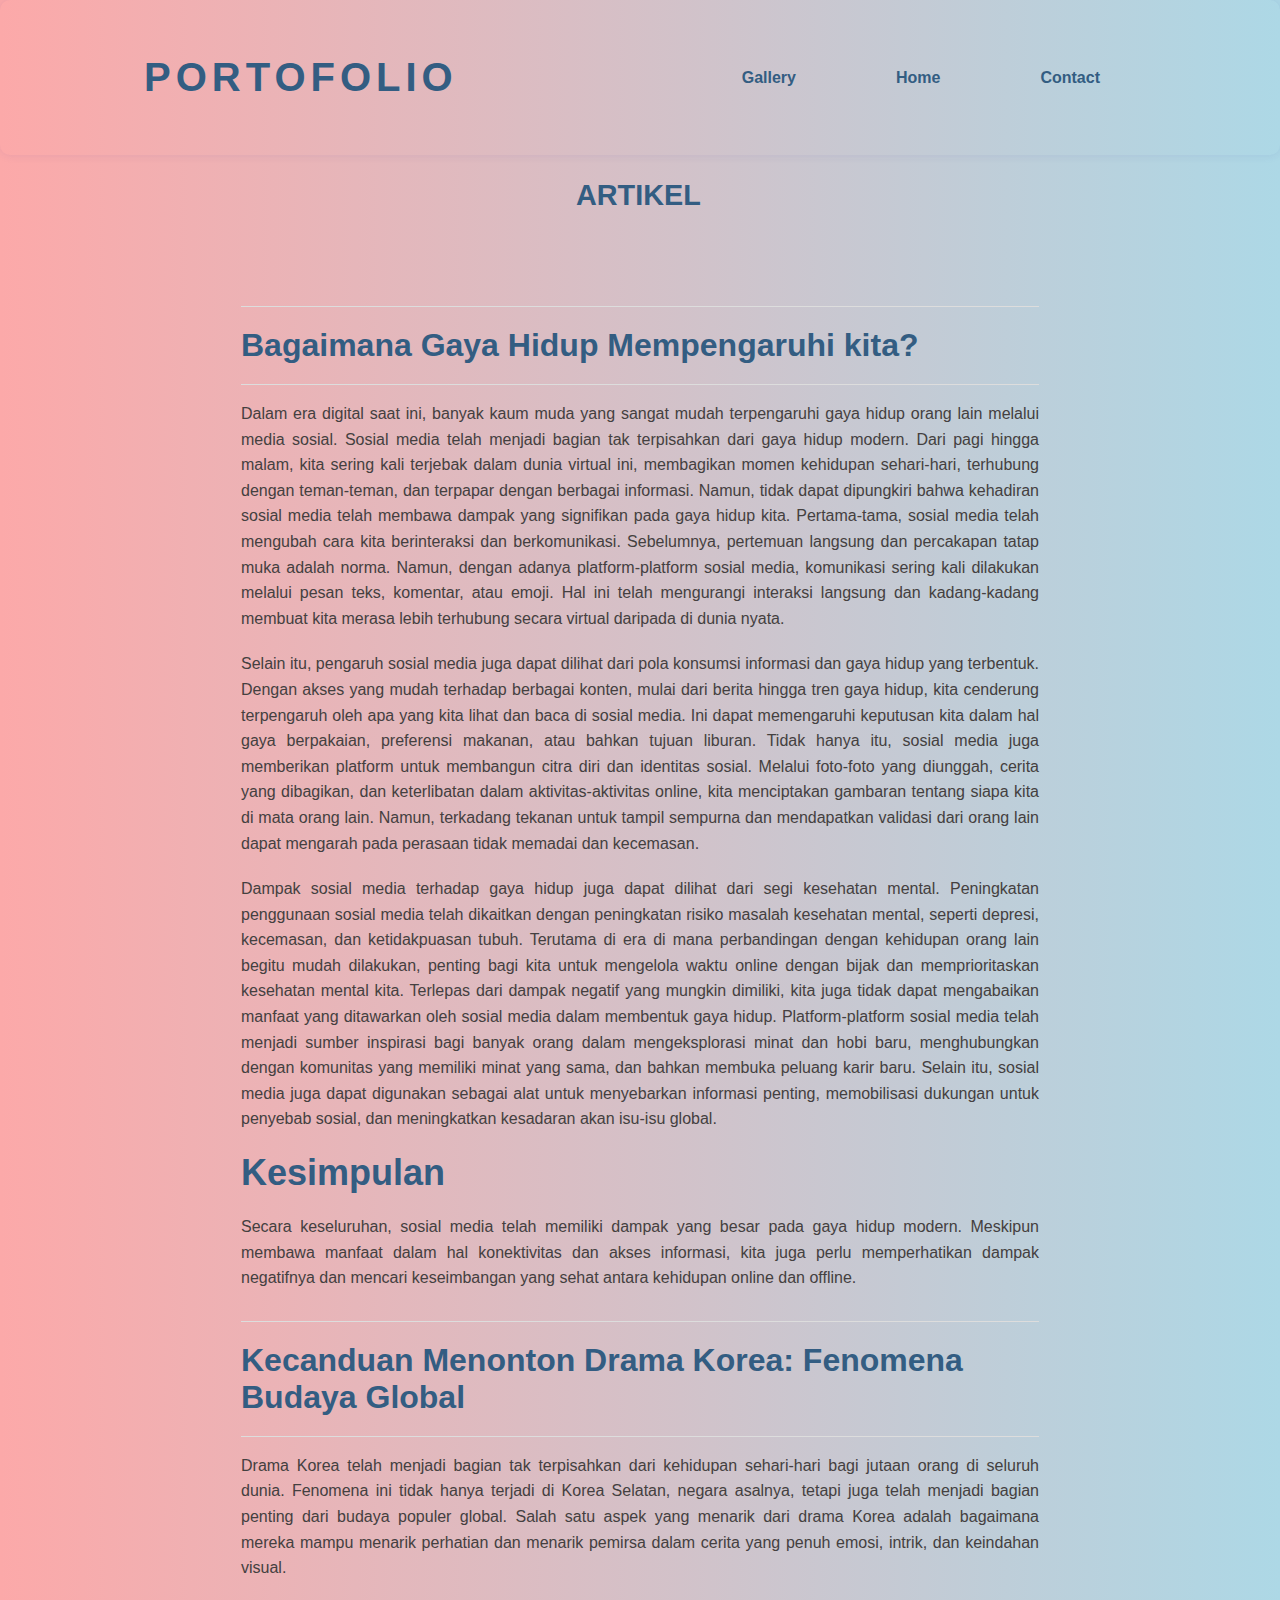
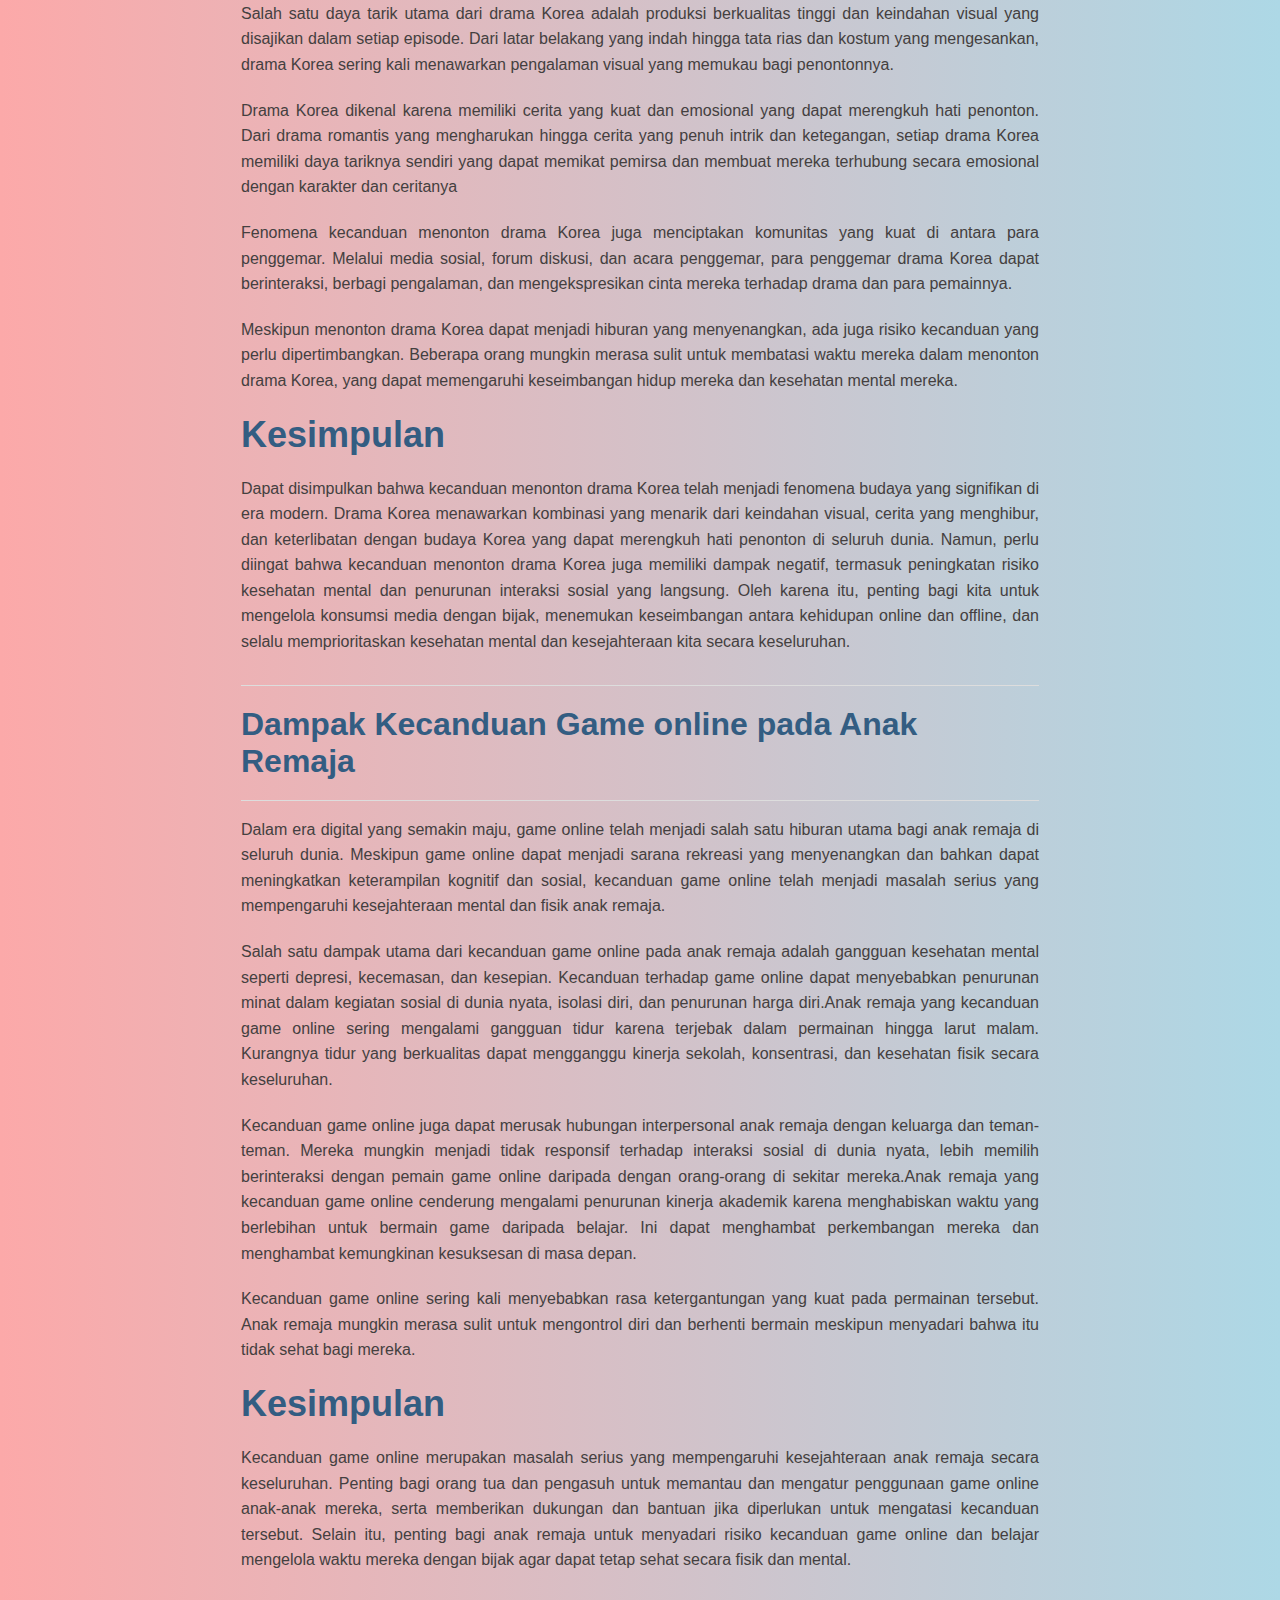
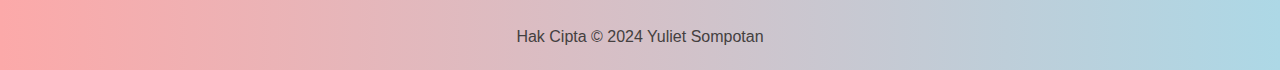
==== commit 18ad5f6c: "Terbaruuuu" ====
--- a/Blog.html
+++ b/Blog.html
@@ -8,14 +8,19 @@
     <link rel="stylesheet" href="styleblog.css">
 </head>
 <body>
-
-<div align="center">
-    <ul>
-        <li> <a href="Gallery.html">Gallery</a></li>
-        <li> <a href="index.html">Home</a></li>
-        <li> <a href="Contact.html">Contact</a>
-    </ul>
-</div>
+    <header>
+        <nav>
+            <h1 class="moving-text">
+                 Portofolio
+            </h1>
+            <ul>
+                <li><a href="Gallery.html">Gallery</a></li>
+                <li><a href="index.html">Home</a></li>
+                <li><a href="Contact.html">Contact</a></li>
+            </ul>
+        </nav>
+    </header>
+    <h2 class="blog">ARTIKEL</h2>
 
 <div align="center">
 <table>
@@ -66,5 +71,6 @@
 <footer>
     <p>Hak Cipta &copy; 2024 Yuliet Sompotan</p>
    </footer>
+   <script src="scriptblog.js"></script>
 </body>
 </html>
--- a/styleblog.css
+++ b/styleblog.css
@@ -2,10 +2,61 @@
     font-family: Arial, sans-serif;
     margin: 0;
     padding: 0;
-    background: rgb(94,147,147);
-    background: radial-gradient(circle, rgba(94,147,147,0.815091002221201) 2%, rgba(252,169,169,1) 100%);
+    background: linear-gradient(to left, lightblue, rgba(252,169,169,1));
 }
 
+header{
+    padding: 10px 20px; 
+    border-radius: 10px; 
+    box-shadow: 0 0 10px rgba(53, 46, 161, 0.1); 
+    transition: all 0.3s ease;
+    color: ;
+}
+
+header nav{
+    height: 15vh;
+    width: 80%;
+    margin: 0 auto;
+    display: flex;
+    justify-content: space-between;
+    align-items: center;
+}
+
+header h1{
+    font-size: 40px;
+    color: rgb(51, 93, 130);
+    font-weight: 800;
+    text-transform: uppercase;
+    letter-spacing: 5px;
+}
+
+header ul {
+    gap: 3rem;
+    display: flex;
+    list-style: none;
+}
+
+.blog{
+    font-size: 1.8rem;
+    color: rgb(51, 93, 130);
+    justify-content: center;
+    align-items: center; 
+    min-height: 10vh;
+    width: 10%;
+    margin: 1rem auto;
+    padding: .5rem 1rem;
+}
+
+nav ul li a {
+    color:rgb(51, 93, 130);
+    text-decoration: none;
+    transition: color 0.3s ease;
+    align-items: right;
+    font-size: 1rem;
+    font-weight: 700;
+    cursor: pointer;
+    text-decoration: none;
+}
 
 div {
     margin: 20px auto;
@@ -38,7 +89,7 @@
 
 ul li a {
     text-decoration: none;
-    color: #333;
+    color: rgb(51, 93, 130);
     font-weight: bold;
     
     border-radius: 2rem;
@@ -65,12 +116,12 @@
 h1 {
     font-size: 36px;
     margin: 20px 0;
-    color: #333;
+    color: rgb(51, 93, 130);
 }
 
 p {
     margin-bottom: 20px;
-    color: #666;
+    color: rgb(68, 64, 64);
     line-height: 1.6;
 }
 
@@ -85,6 +136,23 @@
     text-align: justify;
 }
 
+
+.moving-text {
+    display: inline-block;
+    color: rgb(51, 93, 130);
+}
+
+.animate-text {
+    animation: moveText 1s infinite;
+}
+
+@keyframes moveText {
+    0% { transform: translateX(0); }
+    50% { transform: translateX(20px); }
+    100% { transform: translateX(0); }
+}
+
 footer{
     text-align: center;
+    color: rgb(51, 93, 130);
 }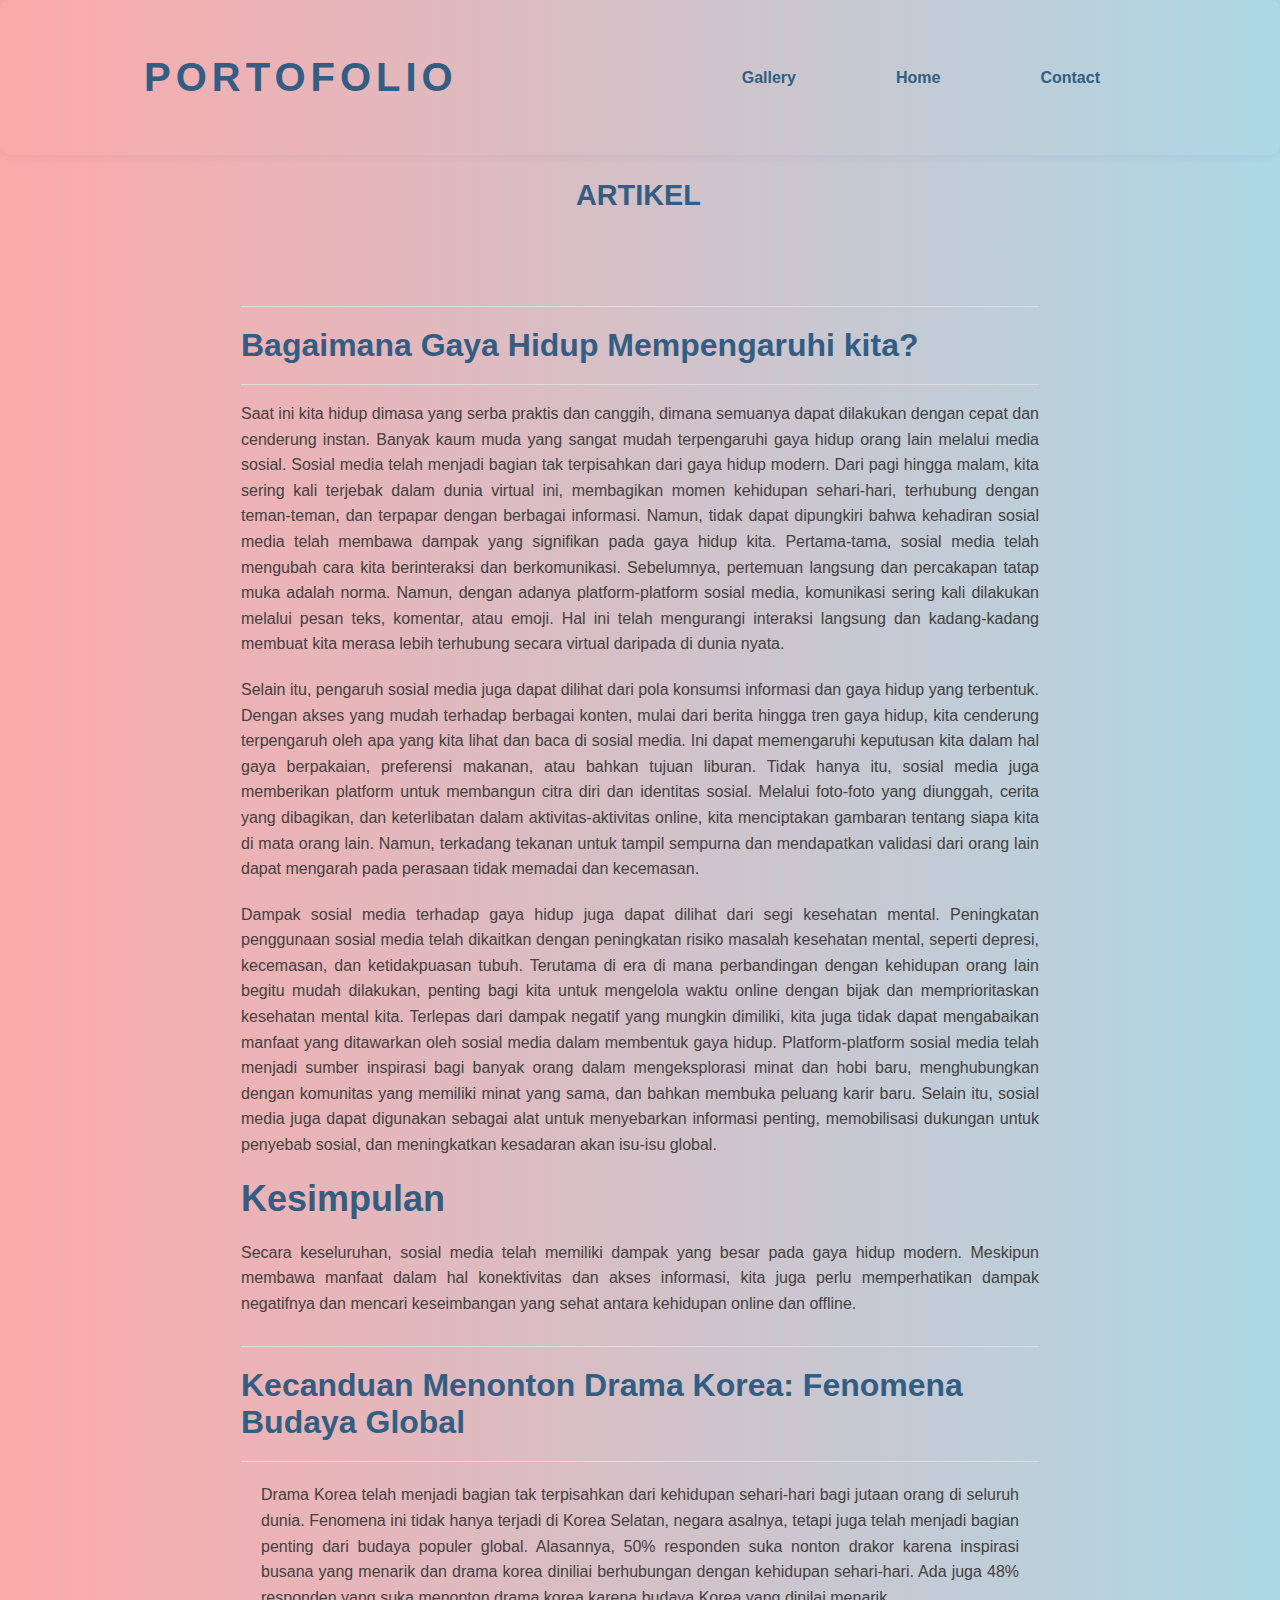
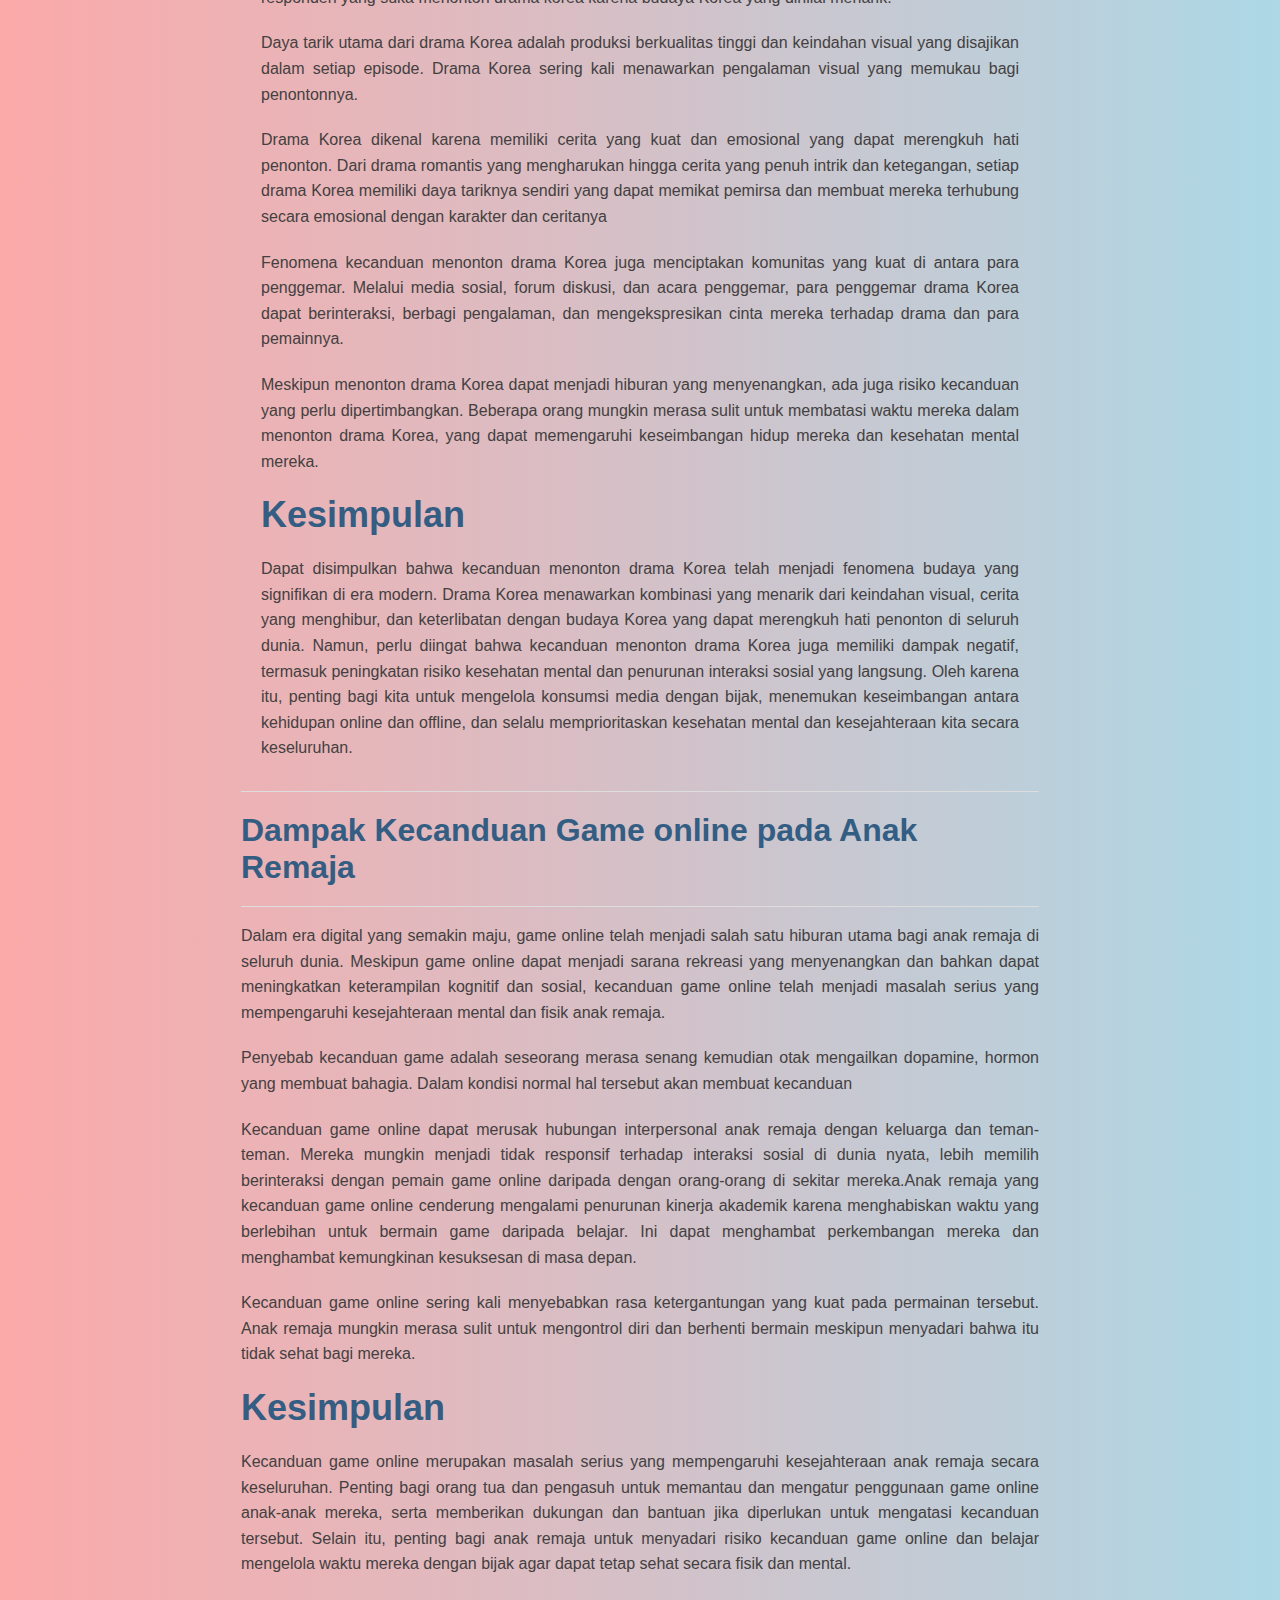
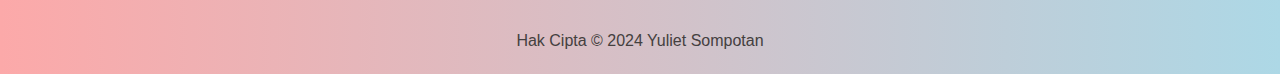
==== commit 852fbab6: "edit blog" ====
--- a/Blog.html
+++ b/Blog.html
@@ -29,7 +29,7 @@
             <hr>
             <h1 style="font-size:200%">Bagaimana Gaya Hidup Mempengaruhi kita?</h1>
             <hr>
-            <p class="justify-text">Dalam era digital saat ini, banyak kaum muda yang sangat mudah terpengaruhi gaya hidup orang lain melalui media sosial. Sosial media telah menjadi bagian tak terpisahkan dari gaya hidup modern. Dari pagi hingga malam, kita sering kali terjebak dalam dunia virtual ini, membagikan momen kehidupan sehari-hari, terhubung dengan teman-teman, dan terpapar dengan berbagai informasi. Namun, tidak dapat dipungkiri bahwa kehadiran sosial media telah membawa dampak yang signifikan pada gaya hidup kita. Pertama-tama, sosial media telah mengubah cara kita berinteraksi dan berkomunikasi. Sebelumnya, pertemuan langsung dan percakapan tatap muka adalah norma. Namun, dengan adanya platform-platform sosial media, komunikasi sering kali dilakukan melalui pesan teks, komentar, atau emoji. Hal ini telah mengurangi interaksi langsung dan kadang-kadang membuat kita merasa lebih terhubung secara virtual daripada di dunia nyata.
+            <p class="justify-text">Saat ini kita hidup dimasa yang serba praktis dan canggih, dimana semuanya dapat dilakukan dengan cepat dan cenderung instan. Banyak kaum muda yang sangat mudah terpengaruhi gaya hidup orang lain melalui media sosial. Sosial media telah menjadi bagian tak terpisahkan dari gaya hidup modern. Dari pagi hingga malam, kita sering kali terjebak dalam dunia virtual ini, membagikan momen kehidupan sehari-hari, terhubung dengan teman-teman, dan terpapar dengan berbagai informasi. Namun, tidak dapat dipungkiri bahwa kehadiran sosial media telah membawa dampak yang signifikan pada gaya hidup kita. Pertama-tama, sosial media telah mengubah cara kita berinteraksi dan berkomunikasi. Sebelumnya, pertemuan langsung dan percakapan tatap muka adalah norma. Namun, dengan adanya platform-platform sosial media, komunikasi sering kali dilakukan melalui pesan teks, komentar, atau emoji. Hal ini telah mengurangi interaksi langsung dan kadang-kadang membuat kita merasa lebih terhubung secara virtual daripada di dunia nyata.
             </p>
             
             <p class="justify-text">Selain itu, pengaruh sosial media juga dapat dilihat dari pola konsumsi informasi dan gaya hidup yang terbentuk. Dengan akses yang mudah terhadap berbagai konten, mulai dari berita hingga tren gaya hidup, kita cenderung terpengaruh oleh apa yang kita lihat dan baca di sosial media. Ini dapat memengaruhi keputusan kita dalam hal gaya berpakaian, preferensi makanan, atau bahkan tujuan liburan. Tidak hanya itu, sosial media juga memberikan platform untuk membangun citra diri dan identitas sosial. Melalui foto-foto yang diunggah, cerita yang dibagikan, dan keterlibatan dalam aktivitas-aktivitas online, kita menciptakan gambaran tentang siapa kita di mata orang lain. Namun, terkadang tekanan untuk tampil sempurna dan mendapatkan validasi dari orang lain dapat mengarah pada perasaan tidak memadai dan kecemasan.</p>
@@ -44,13 +44,17 @@
             <hr>
             <h1 style="font-size:200%">Kecanduan Menonton Drama Korea: Fenomena Budaya Global</h1>
             <hr>
-            <p class="justify-text">Drama Korea telah menjadi bagian tak terpisahkan dari kehidupan sehari-hari bagi jutaan orang di seluruh dunia. Fenomena ini tidak hanya terjadi di Korea Selatan, negara asalnya, tetapi juga telah menjadi bagian penting dari budaya populer global. Salah satu aspek yang menarik dari drama Korea adalah bagaimana mereka mampu menarik perhatian dan menarik pemirsa dalam cerita yang penuh emosi, intrik, dan keindahan visual.</p>
-            <p class="justify-text">Salah satu daya tarik utama dari drama Korea adalah produksi berkualitas tinggi dan keindahan visual yang disajikan dalam setiap episode. Dari latar belakang yang indah hingga tata rias dan kostum yang mengesankan, drama Korea sering kali menawarkan pengalaman visual yang memukau bagi penontonnya.</p>
+
+            <div class="justify-text">
+            <p class="justify-text">Drama Korea telah menjadi bagian tak terpisahkan dari kehidupan sehari-hari bagi jutaan orang di seluruh dunia. Fenomena ini tidak hanya terjadi di Korea Selatan, negara asalnya, tetapi juga telah menjadi bagian penting dari budaya populer global. Alasannya, 50% responden suka nonton drakor karena inspirasi busana yang menarik dan drama korea diniliai berhubungan dengan kehidupan sehari-hari. Ada juga 48% responden yang suka menonton drama korea karena budaya Korea yang dinilai menarik.</p>
+            <p class="justify-text">Daya tarik utama dari drama Korea adalah produksi berkualitas tinggi dan keindahan visual yang disajikan dalam setiap episode. Drama Korea sering kali menawarkan pengalaman visual yang memukau bagi penontonnya.</p>
             <p class="justify-text">Drama Korea dikenal karena memiliki cerita yang kuat dan emosional yang dapat merengkuh hati penonton. Dari drama romantis yang mengharukan hingga cerita yang penuh intrik dan ketegangan, setiap drama Korea memiliki daya tariknya sendiri yang dapat memikat pemirsa dan membuat mereka terhubung secara emosional dengan karakter dan ceritanya</p>
             <p class="justify-text">Fenomena kecanduan menonton drama Korea juga menciptakan komunitas yang kuat di antara para penggemar. Melalui media sosial, forum diskusi, dan acara penggemar, para penggemar drama Korea dapat berinteraksi, berbagi pengalaman, dan mengekspresikan cinta mereka terhadap drama dan para pemainnya.</p>
             <p class="justify-text">Meskipun menonton drama Korea dapat menjadi hiburan yang menyenangkan, ada juga risiko kecanduan yang perlu dipertimbangkan. Beberapa orang mungkin merasa sulit untuk membatasi waktu mereka dalam menonton drama Korea, yang dapat memengaruhi keseimbangan hidup mereka dan kesehatan mental mereka.</p>
             <h1>Kesimpulan</h1>
             <p class="justify-text">Dapat disimpulkan bahwa kecanduan menonton drama Korea telah menjadi fenomena budaya yang signifikan di era modern. Drama Korea menawarkan kombinasi yang menarik dari keindahan visual, cerita yang menghibur, dan keterlibatan dengan budaya Korea yang dapat merengkuh hati penonton di seluruh dunia. Namun, perlu diingat bahwa kecanduan menonton drama Korea juga memiliki dampak negatif, termasuk peningkatan risiko kesehatan mental dan penurunan interaksi sosial yang langsung. Oleh karena itu, penting bagi kita untuk mengelola konsumsi media dengan bijak, menemukan keseimbangan antara kehidupan online dan offline, dan selalu memprioritaskan kesehatan mental dan kesejahteraan kita secara keseluruhan.</p>           
+        </div>
+        
         </td>
     </tr>
     <tr>
@@ -59,8 +63,8 @@
             <h1 style="font-size:200%">Dampak Kecanduan Game online pada Anak Remaja</h1>
             <hr>
             <p class="justify-text">Dalam era digital yang semakin maju, game online telah menjadi salah satu hiburan utama bagi anak remaja di seluruh dunia. Meskipun game online dapat menjadi sarana rekreasi yang menyenangkan dan bahkan dapat meningkatkan keterampilan kognitif dan sosial, kecanduan game online telah menjadi masalah serius yang mempengaruhi kesejahteraan mental dan fisik anak remaja.</p>
-            <p class="justify-text">Salah satu dampak utama dari kecanduan game online pada anak remaja adalah gangguan kesehatan mental seperti depresi, kecemasan, dan kesepian. Kecanduan terhadap game online dapat menyebabkan penurunan minat dalam kegiatan sosial di dunia nyata, isolasi diri, dan penurunan harga diri.Anak remaja yang kecanduan game online sering mengalami gangguan tidur karena terjebak dalam permainan hingga larut malam. Kurangnya tidur yang berkualitas dapat mengganggu kinerja sekolah, konsentrasi, dan kesehatan fisik secara keseluruhan.</p>
-            <p class="justify-text">Kecanduan game online juga dapat merusak hubungan interpersonal anak remaja dengan keluarga dan teman-teman. Mereka mungkin menjadi tidak responsif terhadap interaksi sosial di dunia nyata, lebih memilih berinteraksi dengan pemain game online daripada dengan orang-orang di sekitar mereka.Anak remaja yang kecanduan game online cenderung mengalami penurunan kinerja akademik karena menghabiskan waktu yang berlebihan untuk bermain game daripada belajar. Ini dapat menghambat perkembangan mereka dan menghambat kemungkinan kesuksesan di masa depan.</p>
+            <p class="justify-text">Penyebab kecanduan game adalah seseorang merasa senang kemudian otak mengailkan dopamine, hormon yang membuat bahagia. Dalam kondisi normal hal tersebut akan membuat kecanduan</p>
+            <p class="justify-text">Kecanduan game online dapat merusak hubungan interpersonal anak remaja dengan keluarga dan teman-teman. Mereka mungkin menjadi tidak responsif terhadap interaksi sosial di dunia nyata, lebih memilih berinteraksi dengan pemain game online daripada dengan orang-orang di sekitar mereka.Anak remaja yang kecanduan game online cenderung mengalami penurunan kinerja akademik karena menghabiskan waktu yang berlebihan untuk bermain game daripada belajar. Ini dapat menghambat perkembangan mereka dan menghambat kemungkinan kesuksesan di masa depan.</p>
             <p class="justify-text">Kecanduan game online sering kali menyebabkan rasa ketergantungan yang kuat pada permainan tersebut. Anak remaja mungkin merasa sulit untuk mengontrol diri dan berhenti bermain meskipun menyadari bahwa itu tidak sehat bagi mereka.</p>        
             <h1>Kesimpulan</h1>
             <p class="justify-text">Kecanduan game online merupakan masalah serius yang mempengaruhi kesejahteraan anak remaja secara keseluruhan. Penting bagi orang tua dan pengasuh untuk memantau dan mengatur penggunaan game online anak-anak mereka, serta memberikan dukungan dan bantuan jika diperlukan untuk mengatasi kecanduan tersebut. Selain itu, penting bagi anak remaja untuk menyadari risiko kecanduan game online dan belajar mengelola waktu mereka dengan bijak agar dapat tetap sehat secara fisik dan mental.</p>
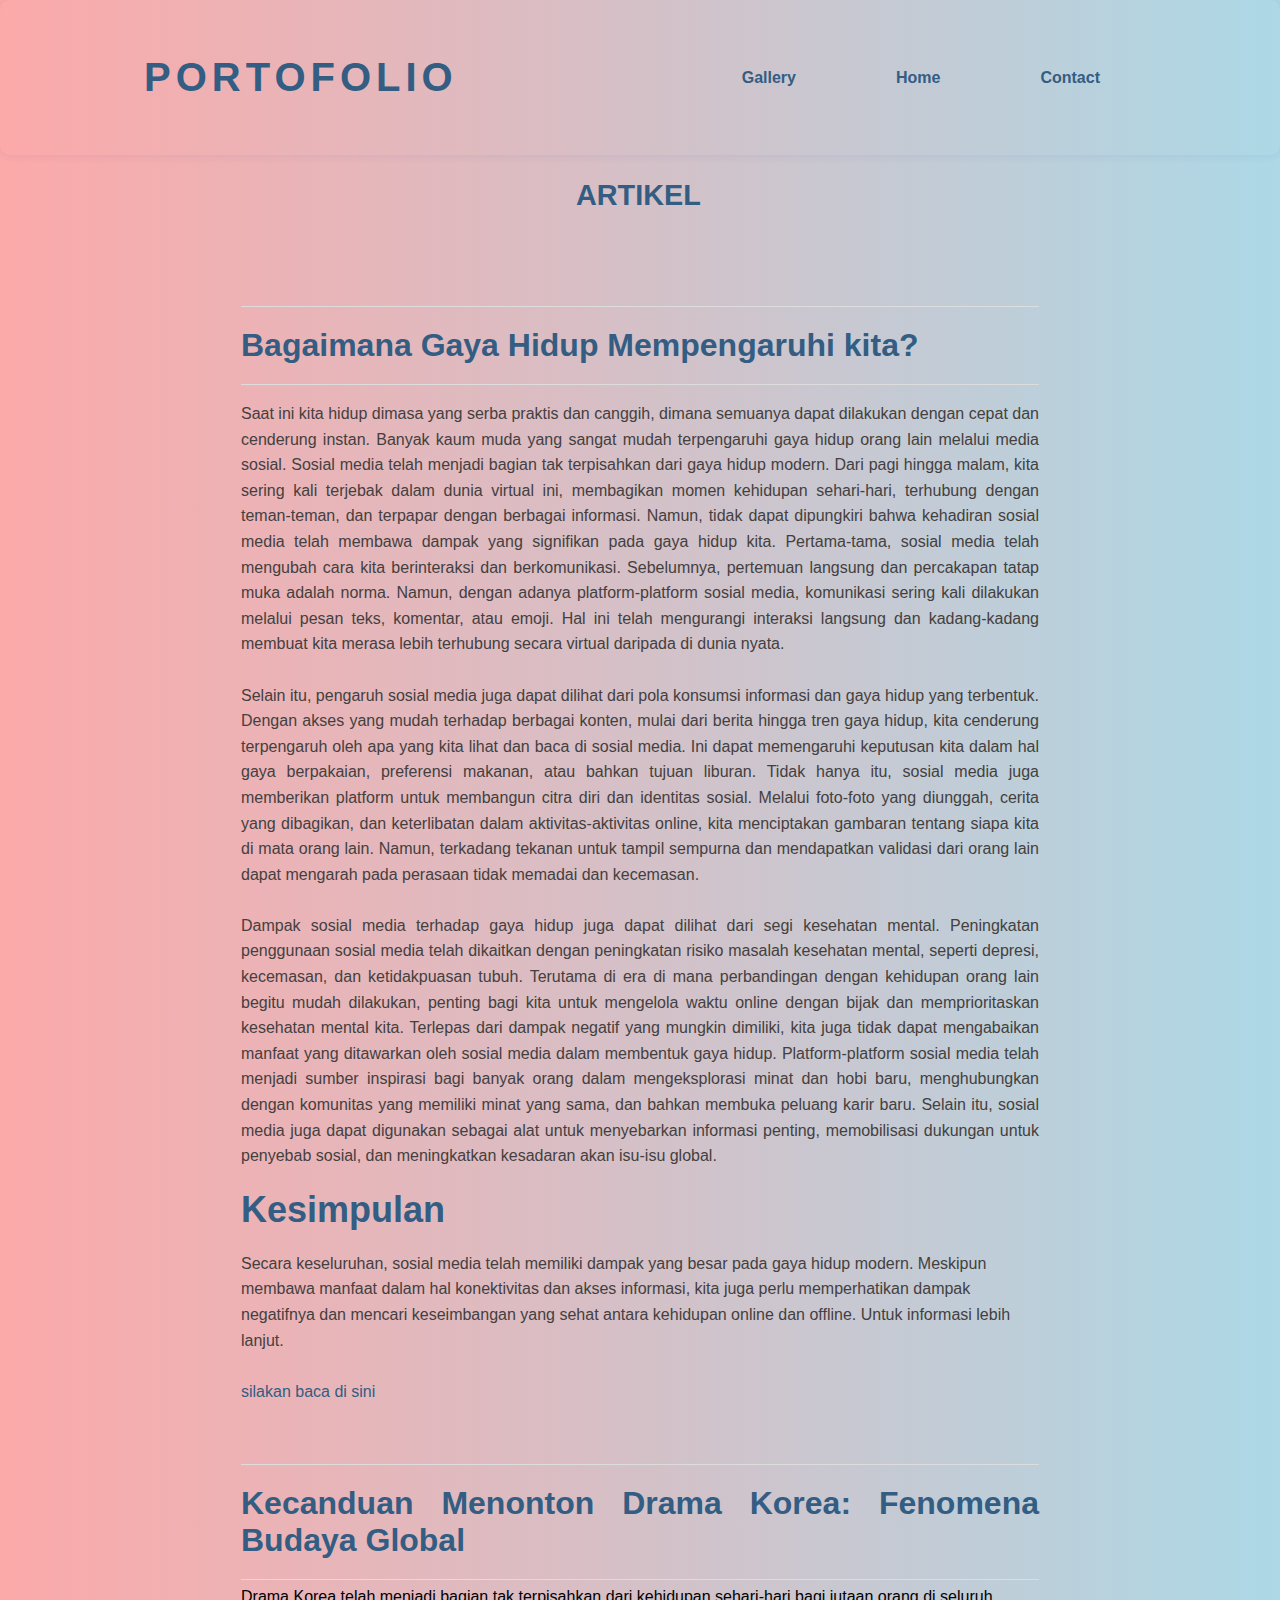
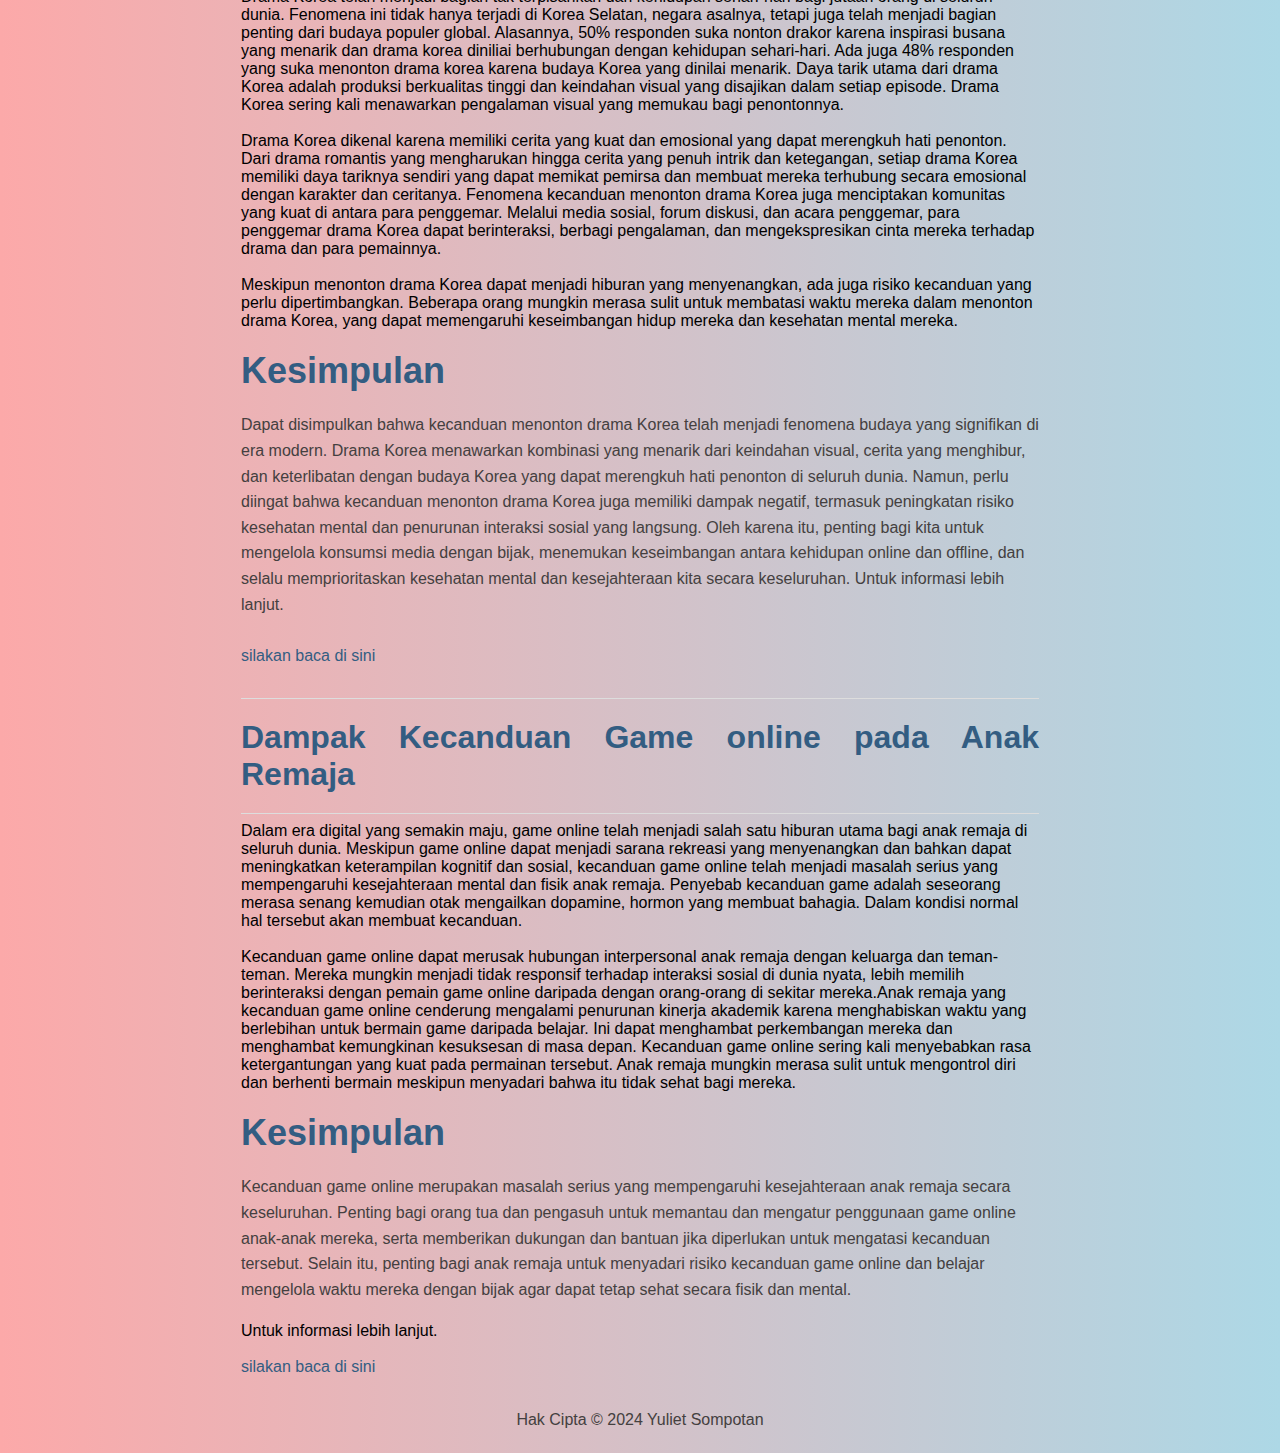
==== commit 83e2de7f: "blog baru" ====
--- a/Blog.html
+++ b/Blog.html
@@ -22,52 +22,89 @@
     </header>
     <h2 class="blog">ARTIKEL</h2>
 
-<div align="center">
+<div>
 <table>
     <tr>
         <td>
             <hr>
-            <h1 style="font-size:200%">Bagaimana Gaya Hidup Mempengaruhi kita?</h1>
+            <h1 class="judul">Bagaimana Gaya Hidup Mempengaruhi kita?</h1>
             <hr>
-            <p class="justify-text">Saat ini kita hidup dimasa yang serba praktis dan canggih, dimana semuanya dapat dilakukan dengan cepat dan cenderung instan. Banyak kaum muda yang sangat mudah terpengaruhi gaya hidup orang lain melalui media sosial. Sosial media telah menjadi bagian tak terpisahkan dari gaya hidup modern. Dari pagi hingga malam, kita sering kali terjebak dalam dunia virtual ini, membagikan momen kehidupan sehari-hari, terhubung dengan teman-teman, dan terpapar dengan berbagai informasi. Namun, tidak dapat dipungkiri bahwa kehadiran sosial media telah membawa dampak yang signifikan pada gaya hidup kita. Pertama-tama, sosial media telah mengubah cara kita berinteraksi dan berkomunikasi. Sebelumnya, pertemuan langsung dan percakapan tatap muka adalah norma. Namun, dengan adanya platform-platform sosial media, komunikasi sering kali dilakukan melalui pesan teks, komentar, atau emoji. Hal ini telah mengurangi interaksi langsung dan kadang-kadang membuat kita merasa lebih terhubung secara virtual daripada di dunia nyata.
+            <p class="paragraph">
+                Saat ini kita hidup dimasa yang serba praktis dan canggih, dimana semuanya dapat dilakukan dengan cepat dan cenderung instan. Banyak kaum muda yang sangat mudah terpengaruhi gaya hidup orang lain melalui media sosial. 
+                Sosial media telah menjadi bagian tak terpisahkan dari gaya hidup modern. Dari pagi hingga malam, kita sering kali terjebak dalam dunia virtual ini, membagikan momen kehidupan sehari-hari, terhubung dengan teman-teman, dan terpapar dengan berbagai informasi. 
+                Namun, tidak dapat dipungkiri bahwa kehadiran sosial media telah membawa dampak yang signifikan pada gaya hidup kita. Pertama-tama, sosial media telah mengubah cara kita berinteraksi dan berkomunikasi. Sebelumnya, pertemuan langsung dan percakapan tatap muka adalah norma.
+                Namun, dengan adanya platform-platform sosial media, komunikasi sering kali dilakukan melalui pesan teks, komentar, atau emoji. Hal ini telah mengurangi interaksi langsung dan kadang-kadang membuat kita merasa lebih terhubung secara virtual daripada di dunia nyata.
+                <br><br>
+                Selain itu, pengaruh sosial media juga dapat dilihat dari pola konsumsi informasi dan gaya hidup yang terbentuk. Dengan akses yang mudah terhadap berbagai konten, mulai dari berita hingga tren gaya hidup, 
+                kita cenderung terpengaruh oleh apa yang kita lihat dan baca di sosial media. Ini dapat memengaruhi keputusan kita dalam hal gaya berpakaian, preferensi makanan, atau bahkan tujuan liburan. Tidak hanya itu, 
+                sosial media juga memberikan platform untuk membangun citra diri dan identitas sosial. Melalui foto-foto yang diunggah, cerita yang dibagikan, dan keterlibatan dalam aktivitas-aktivitas online, kita menciptakan gambaran tentang siapa kita di mata orang lain. 
+                Namun, terkadang tekanan untuk tampil sempurna dan mendapatkan validasi dari orang lain dapat mengarah pada perasaan tidak memadai dan kecemasan.
+                <br><br>
+                Dampak sosial media terhadap gaya hidup juga dapat dilihat dari segi kesehatan mental. Peningkatan penggunaan sosial media telah dikaitkan dengan peningkatan risiko masalah kesehatan mental, seperti depresi, kecemasan, dan ketidakpuasan tubuh.
+                Terutama di era di mana perbandingan dengan kehidupan orang lain begitu mudah dilakukan, penting bagi kita untuk mengelola waktu online dengan bijak dan memprioritaskan kesehatan mental kita. Terlepas dari dampak negatif yang mungkin dimiliki, 
+                kita juga tidak dapat mengabaikan manfaat yang ditawarkan oleh sosial media dalam membentuk gaya hidup. Platform-platform sosial media telah menjadi sumber inspirasi bagi banyak orang dalam mengeksplorasi minat dan hobi baru, menghubungkan dengan komunitas yang memiliki minat yang sama, 
+                dan bahkan membuka peluang karir baru. Selain itu, sosial media juga dapat digunakan sebagai alat untuk menyebarkan informasi penting, memobilisasi dukungan untuk penyebab sosial, dan meningkatkan kesadaran akan isu-isu global.
             </p>
-            
-            <p class="justify-text">Selain itu, pengaruh sosial media juga dapat dilihat dari pola konsumsi informasi dan gaya hidup yang terbentuk. Dengan akses yang mudah terhadap berbagai konten, mulai dari berita hingga tren gaya hidup, kita cenderung terpengaruh oleh apa yang kita lihat dan baca di sosial media. Ini dapat memengaruhi keputusan kita dalam hal gaya berpakaian, preferensi makanan, atau bahkan tujuan liburan. Tidak hanya itu, sosial media juga memberikan platform untuk membangun citra diri dan identitas sosial. Melalui foto-foto yang diunggah, cerita yang dibagikan, dan keterlibatan dalam aktivitas-aktivitas online, kita menciptakan gambaran tentang siapa kita di mata orang lain. Namun, terkadang tekanan untuk tampil sempurna dan mendapatkan validasi dari orang lain dapat mengarah pada perasaan tidak memadai dan kecemasan.</p>
-            <p class="justify-text">Dampak sosial media terhadap gaya hidup juga dapat dilihat dari segi kesehatan mental. Peningkatan penggunaan sosial media telah dikaitkan dengan peningkatan risiko masalah kesehatan mental, seperti depresi, kecemasan, dan ketidakpuasan tubuh. Terutama di era di mana perbandingan dengan kehidupan orang lain begitu mudah dilakukan, penting bagi kita untuk mengelola waktu online dengan bijak dan memprioritaskan kesehatan mental kita. Terlepas dari dampak negatif yang mungkin dimiliki, kita juga tidak dapat mengabaikan manfaat yang ditawarkan oleh sosial media dalam membentuk gaya hidup. Platform-platform sosial media telah menjadi sumber inspirasi bagi banyak orang dalam mengeksplorasi minat dan hobi baru, menghubungkan dengan komunitas yang memiliki minat yang sama, dan bahkan membuka peluang karir baru. Selain itu, sosial media juga dapat digunakan sebagai alat untuk menyebarkan informasi penting, memobilisasi dukungan untuk penyebab sosial, dan meningkatkan kesadaran akan isu-isu global.</p>
-            <h1>Kesimpulan</h1>
-            <p class="justify-text">Secara keseluruhan, sosial media telah memiliki dampak yang besar pada gaya hidup modern. Meskipun membawa manfaat dalam hal konektivitas dan akses informasi, kita juga perlu memperhatikan dampak negatifnya dan mencari keseimbangan yang sehat antara kehidupan online dan offline.
+            <h1 class="Kesimpulan">Kesimpulan</h1>
+            <p>
+            Secara keseluruhan, sosial media telah memiliki dampak yang besar pada gaya hidup modern. Meskipun membawa manfaat dalam hal konektivitas dan akses informasi, kita juga perlu memperhatikan dampak negatifnya dan mencari keseimbangan yang sehat antara kehidupan online dan offline.
+            Untuk informasi lebih lanjut. <br><br>
+            <a class="hyperlink" href=https://www.bing.com/search?q=bagaimana+gaya+hidup+mempengaruhi+kita&qs=n&form=QBRE&sp=-1&ghc=1&lq=0&pq=bagaimana+gaya+hidup+mempengaruhi+kit&sc=11-37&sk=&cvid=A9949C4BD1F74DCEBE37D432AF96E0DE&ghsh=0&ghacc=0&ghpl= target="_blank">silakan baca di sini</a>
             </p>
+
         </td>
     </tr>
+    
+    
+ <table>
     <tr>
         <td>
             <hr>
-            <h1 style="font-size:200%">Kecanduan Menonton Drama Korea: Fenomena Budaya Global</h1>
+            <h1 class="judul">Kecanduan Menonton Drama Korea: Fenomena Budaya Global</h1>
             <hr>
-
-            <div class="justify-text">
-            <p class="justify-text">Drama Korea telah menjadi bagian tak terpisahkan dari kehidupan sehari-hari bagi jutaan orang di seluruh dunia. Fenomena ini tidak hanya terjadi di Korea Selatan, negara asalnya, tetapi juga telah menjadi bagian penting dari budaya populer global. Alasannya, 50% responden suka nonton drakor karena inspirasi busana yang menarik dan drama korea diniliai berhubungan dengan kehidupan sehari-hari. Ada juga 48% responden yang suka menonton drama korea karena budaya Korea yang dinilai menarik.</p>
-            <p class="justify-text">Daya tarik utama dari drama Korea adalah produksi berkualitas tinggi dan keindahan visual yang disajikan dalam setiap episode. Drama Korea sering kali menawarkan pengalaman visual yang memukau bagi penontonnya.</p>
-            <p class="justify-text">Drama Korea dikenal karena memiliki cerita yang kuat dan emosional yang dapat merengkuh hati penonton. Dari drama romantis yang mengharukan hingga cerita yang penuh intrik dan ketegangan, setiap drama Korea memiliki daya tariknya sendiri yang dapat memikat pemirsa dan membuat mereka terhubung secara emosional dengan karakter dan ceritanya</p>
-            <p class="justify-text">Fenomena kecanduan menonton drama Korea juga menciptakan komunitas yang kuat di antara para penggemar. Melalui media sosial, forum diskusi, dan acara penggemar, para penggemar drama Korea dapat berinteraksi, berbagi pengalaman, dan mengekspresikan cinta mereka terhadap drama dan para pemainnya.</p>
-            <p class="justify-text">Meskipun menonton drama Korea dapat menjadi hiburan yang menyenangkan, ada juga risiko kecanduan yang perlu dipertimbangkan. Beberapa orang mungkin merasa sulit untuk membatasi waktu mereka dalam menonton drama Korea, yang dapat memengaruhi keseimbangan hidup mereka dan kesehatan mental mereka.</p>
+            Drama Korea telah menjadi bagian tak terpisahkan dari kehidupan sehari-hari bagi jutaan orang di seluruh dunia. Fenomena ini tidak hanya terjadi di Korea Selatan, negara asalnya, tetapi juga telah menjadi bagian penting dari budaya populer global. 
+            Alasannya, 50% responden suka nonton drakor karena inspirasi busana yang menarik dan drama korea diniliai berhubungan dengan kehidupan sehari-hari. Ada juga 48% responden yang suka menonton drama korea karena budaya Korea yang dinilai menarik. 
+            Daya tarik utama dari drama Korea adalah produksi berkualitas tinggi dan keindahan visual yang disajikan dalam setiap episode. Drama Korea sering kali menawarkan pengalaman visual yang memukau bagi penontonnya.
+            <br><br>
+            Drama Korea dikenal karena memiliki cerita yang kuat dan emosional yang dapat merengkuh hati penonton. Dari drama romantis yang mengharukan hingga cerita yang penuh intrik dan ketegangan, setiap drama Korea memiliki daya tariknya sendiri yang dapat memikat pemirsa dan membuat mereka terhubung secara emosional dengan karakter dan ceritanya. 
+            Fenomena kecanduan menonton drama Korea juga menciptakan komunitas yang kuat di antara para penggemar. Melalui media sosial, forum diskusi, dan acara penggemar, para penggemar drama Korea dapat berinteraksi, berbagi pengalaman, dan mengekspresikan cinta mereka terhadap drama dan para pemainnya.
+            <br><br>
+            Meskipun menonton drama Korea dapat menjadi hiburan yang menyenangkan, ada juga risiko kecanduan yang perlu dipertimbangkan. Beberapa orang mungkin merasa sulit untuk membatasi waktu mereka dalam menonton drama Korea, yang dapat memengaruhi keseimbangan hidup mereka dan kesehatan mental mereka.
+            </p>
             <h1>Kesimpulan</h1>
-            <p class="justify-text">Dapat disimpulkan bahwa kecanduan menonton drama Korea telah menjadi fenomena budaya yang signifikan di era modern. Drama Korea menawarkan kombinasi yang menarik dari keindahan visual, cerita yang menghibur, dan keterlibatan dengan budaya Korea yang dapat merengkuh hati penonton di seluruh dunia. Namun, perlu diingat bahwa kecanduan menonton drama Korea juga memiliki dampak negatif, termasuk peningkatan risiko kesehatan mental dan penurunan interaksi sosial yang langsung. Oleh karena itu, penting bagi kita untuk mengelola konsumsi media dengan bijak, menemukan keseimbangan antara kehidupan online dan offline, dan selalu memprioritaskan kesehatan mental dan kesejahteraan kita secara keseluruhan.</p>           
-        </div>
+            <p>
+            Dapat disimpulkan bahwa kecanduan menonton drama Korea telah menjadi fenomena budaya yang signifikan di era modern. Drama Korea menawarkan kombinasi yang menarik dari keindahan visual, cerita yang menghibur, dan keterlibatan dengan budaya Korea yang dapat merengkuh hati penonton di seluruh dunia. 
+            Namun, perlu diingat bahwa kecanduan menonton drama Korea juga memiliki dampak negatif, termasuk peningkatan risiko kesehatan mental dan penurunan interaksi sosial yang langsung. Oleh karena itu, penting bagi kita untuk mengelola konsumsi media dengan bijak, menemukan keseimbangan antara kehidupan online dan offline, dan selalu memprioritaskan kesehatan mental dan kesejahteraan kita secara keseluruhan.
+            Untuk informasi lebih lanjut. <br><br>
+            <a class="hyperlink" href=https://databoks.katadata.co.id/datapublish/2022/08/30/mengapa-orang-indonesia-suka-nonton-drakor-ini-alasannya>silakan baca di sini</a>     
+          </div>
         
         </td>
     </tr>
+
     <tr>
         <td>
             <hr>
-            <h1 style="font-size:200%">Dampak Kecanduan Game online pada Anak Remaja</h1>
+            <h1 class="judul">Dampak Kecanduan Game online pada Anak Remaja</h1>
             <hr>
-            <p class="justify-text">Dalam era digital yang semakin maju, game online telah menjadi salah satu hiburan utama bagi anak remaja di seluruh dunia. Meskipun game online dapat menjadi sarana rekreasi yang menyenangkan dan bahkan dapat meningkatkan keterampilan kognitif dan sosial, kecanduan game online telah menjadi masalah serius yang mempengaruhi kesejahteraan mental dan fisik anak remaja.</p>
-            <p class="justify-text">Penyebab kecanduan game adalah seseorang merasa senang kemudian otak mengailkan dopamine, hormon yang membuat bahagia. Dalam kondisi normal hal tersebut akan membuat kecanduan</p>
-            <p class="justify-text">Kecanduan game online dapat merusak hubungan interpersonal anak remaja dengan keluarga dan teman-teman. Mereka mungkin menjadi tidak responsif terhadap interaksi sosial di dunia nyata, lebih memilih berinteraksi dengan pemain game online daripada dengan orang-orang di sekitar mereka.Anak remaja yang kecanduan game online cenderung mengalami penurunan kinerja akademik karena menghabiskan waktu yang berlebihan untuk bermain game daripada belajar. Ini dapat menghambat perkembangan mereka dan menghambat kemungkinan kesuksesan di masa depan.</p>
-            <p class="justify-text">Kecanduan game online sering kali menyebabkan rasa ketergantungan yang kuat pada permainan tersebut. Anak remaja mungkin merasa sulit untuk mengontrol diri dan berhenti bermain meskipun menyadari bahwa itu tidak sehat bagi mereka.</p>        
+            Dalam era digital yang semakin maju, game online telah menjadi salah satu hiburan utama bagi anak remaja di seluruh dunia. 
+            Meskipun game online dapat menjadi sarana rekreasi yang menyenangkan dan bahkan dapat meningkatkan keterampilan kognitif dan sosial, kecanduan game online telah menjadi masalah serius yang mempengaruhi kesejahteraan mental dan fisik anak remaja. 
+            Penyebab kecanduan game adalah seseorang merasa senang kemudian otak mengailkan dopamine, hormon yang membuat bahagia. Dalam kondisi normal hal tersebut akan membuat kecanduan.
+            <br><br>
+            Kecanduan game online dapat merusak hubungan interpersonal anak remaja dengan keluarga dan teman-teman. 
+            Mereka mungkin menjadi tidak responsif terhadap interaksi sosial di dunia nyata, lebih memilih berinteraksi dengan pemain game online daripada dengan orang-orang di sekitar mereka.Anak remaja yang kecanduan game online cenderung mengalami penurunan kinerja akademik karena menghabiskan waktu yang berlebihan untuk bermain game daripada belajar. 
+            Ini dapat menghambat perkembangan mereka dan menghambat kemungkinan kesuksesan di masa depan.
+            Kecanduan game online sering kali menyebabkan rasa ketergantungan yang kuat pada permainan tersebut. 
+            Anak remaja mungkin merasa sulit untuk mengontrol diri dan berhenti bermain meskipun menyadari bahwa itu tidak sehat bagi mereka.
+            </P>
             <h1>Kesimpulan</h1>
-            <p class="justify-text">Kecanduan game online merupakan masalah serius yang mempengaruhi kesejahteraan anak remaja secara keseluruhan. Penting bagi orang tua dan pengasuh untuk memantau dan mengatur penggunaan game online anak-anak mereka, serta memberikan dukungan dan bantuan jika diperlukan untuk mengatasi kecanduan tersebut. Selain itu, penting bagi anak remaja untuk menyadari risiko kecanduan game online dan belajar mengelola waktu mereka dengan bijak agar dapat tetap sehat secara fisik dan mental.</p>
+            <p>
+            Kecanduan game online merupakan masalah serius yang mempengaruhi kesejahteraan anak remaja secara keseluruhan. 
+            Penting bagi orang tua dan pengasuh untuk memantau dan mengatur penggunaan game online anak-anak mereka, serta memberikan dukungan dan bantuan jika diperlukan untuk mengatasi kecanduan tersebut. 
+            Selain itu, penting bagi anak remaja untuk menyadari risiko kecanduan game online dan belajar mengelola waktu mereka dengan bijak agar dapat tetap sehat secara fisik dan mental.
+            </p>
+            Untuk informasi lebih lanjut. <br><br>
+           <a class="hyperlink" href=https://yankes.kemkes.go.id/view_artikel/1359/dampak-buruk-kecanduan-game-pada-anak-usia-remaja>silakan baca di sini</a>     
         </td>
     </tr>
 </table>
--- a/styleblog.css
+++ b/styleblog.css
@@ -10,7 +10,6 @@
     border-radius: 10px; 
     box-shadow: 0 0 10px rgba(53, 46, 161, 0.1); 
     transition: all 0.3s ease;
-    color: ;
 }
 
 header nav{
@@ -132,8 +131,22 @@
 
 }
 
-.justify-text {
+.judul {
     text-align: justify;
+    font-size:200%
+}
+
+.paragraph {
+    text-align: justify;
+}
+
+.hyperlink {
+    color: rgb(51, 93, 130);
+}
+
+.hyperlink:hover {
+    color: rgb(172, 111, 111);
+    text-decoration: none;
 }
 
 
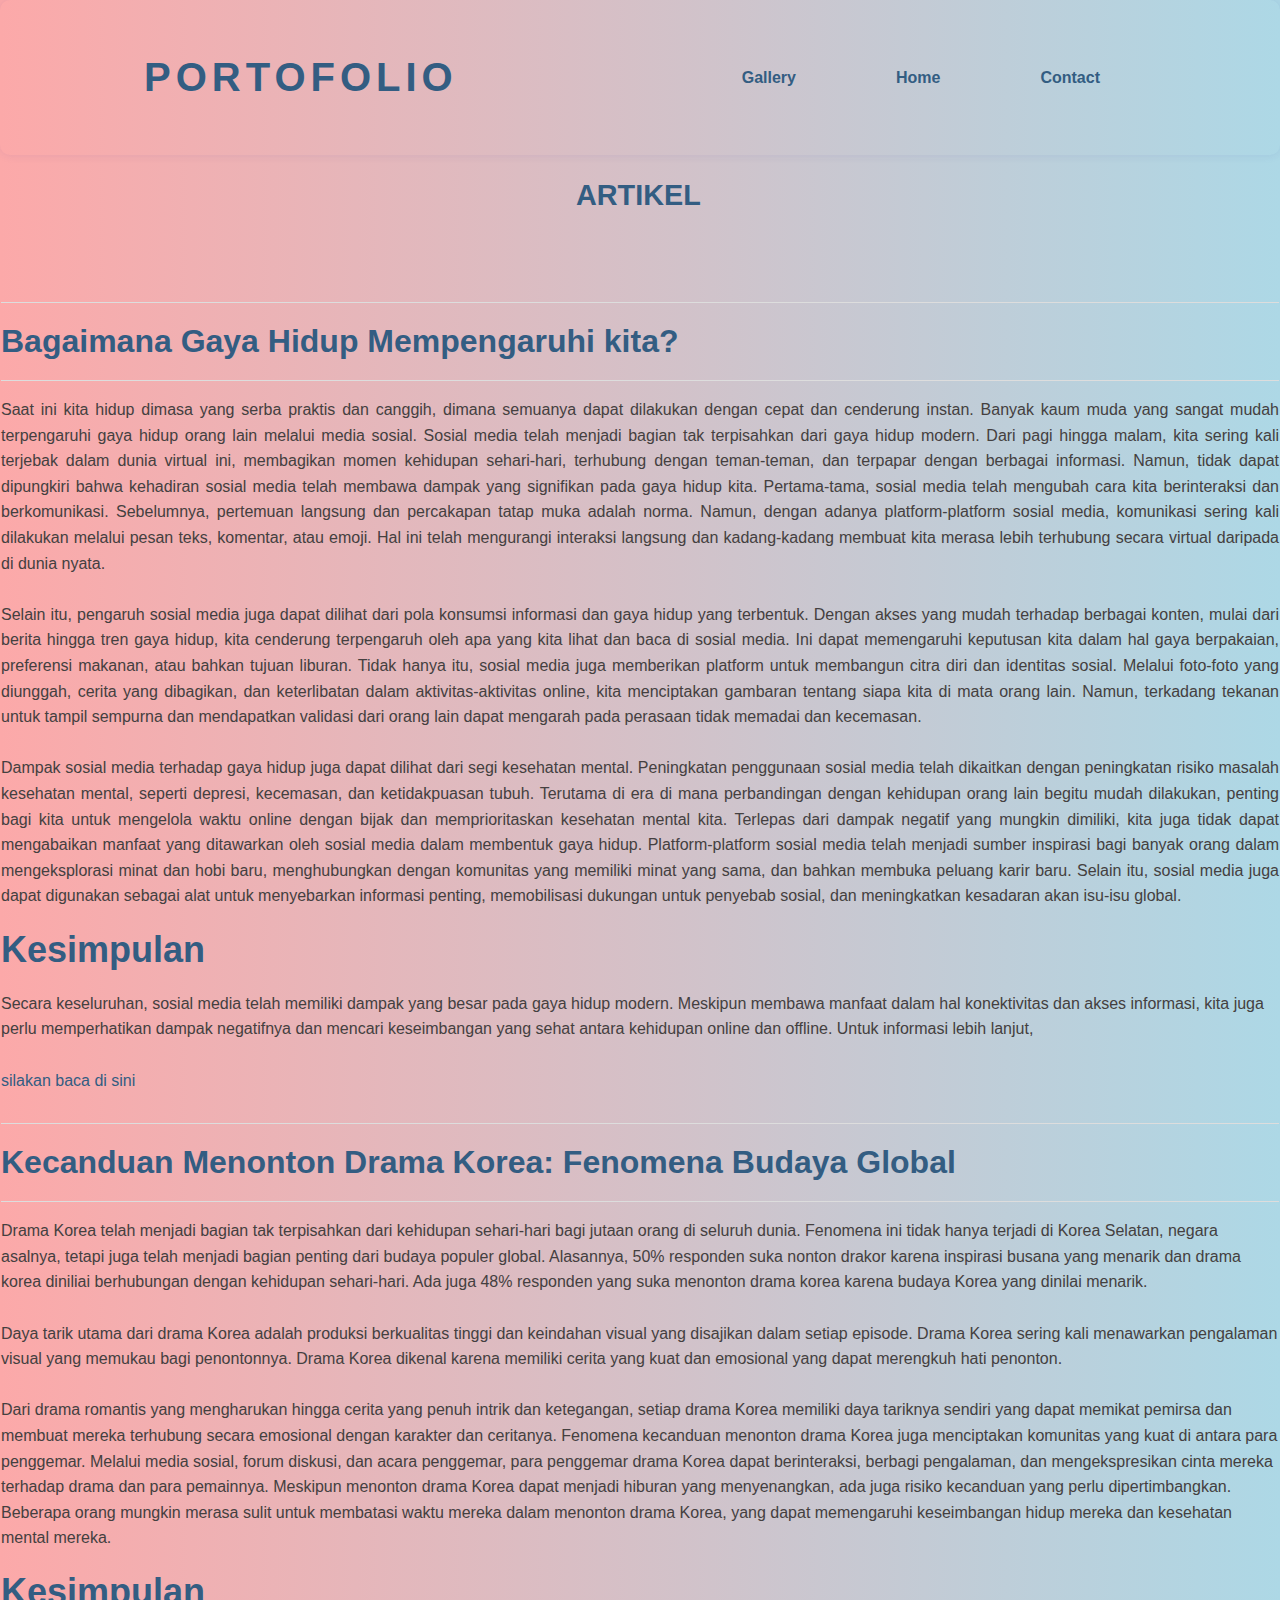
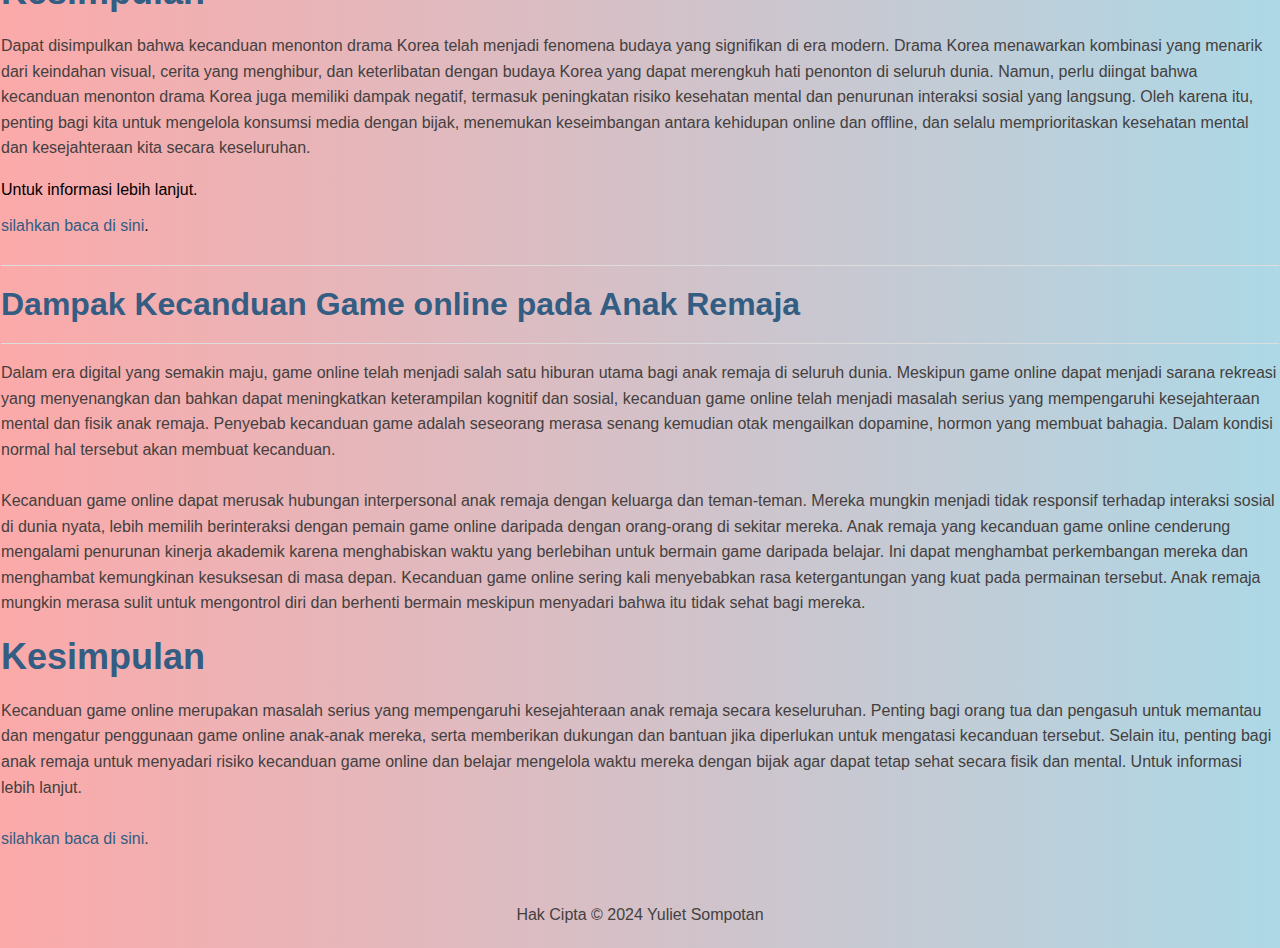
==== commit 84c5eed5: "Add files via upload" ====
--- a/Blog.html
+++ b/Blog.html
@@ -1,117 +1,117 @@
-<!DOCTYPE html>
-<html lang="en">
-<head>
-    <meta charset="UTF-8">
-    <meta http-equiv="X-UA-Compatible" content="IE=edge">
-    <meta name="viewport" content="width=device-width, initial-scale=1.0">
-    <title>Blog</title>
-    <link rel="stylesheet" href="styleblog.css">
-</head>
-<body>
-    <header>
-        <nav>
-            <h1 class="moving-text">
-                 Portofolio
-            </h1>
-            <ul>
-                <li><a href="Gallery.html">Gallery</a></li>
-                <li><a href="index.html">Home</a></li>
-                <li><a href="Contact.html">Contact</a></li>
-            </ul>
-        </nav>
-    </header>
-    <h2 class="blog">ARTIKEL</h2>
-
-<div>
-<table>
-    <tr>
-        <td>
-            <hr>
-            <h1 class="judul">Bagaimana Gaya Hidup Mempengaruhi kita?</h1>
-            <hr>
-            <p class="paragraph">
-                Saat ini kita hidup dimasa yang serba praktis dan canggih, dimana semuanya dapat dilakukan dengan cepat dan cenderung instan. Banyak kaum muda yang sangat mudah terpengaruhi gaya hidup orang lain melalui media sosial. 
-                Sosial media telah menjadi bagian tak terpisahkan dari gaya hidup modern. Dari pagi hingga malam, kita sering kali terjebak dalam dunia virtual ini, membagikan momen kehidupan sehari-hari, terhubung dengan teman-teman, dan terpapar dengan berbagai informasi. 
-                Namun, tidak dapat dipungkiri bahwa kehadiran sosial media telah membawa dampak yang signifikan pada gaya hidup kita. Pertama-tama, sosial media telah mengubah cara kita berinteraksi dan berkomunikasi. Sebelumnya, pertemuan langsung dan percakapan tatap muka adalah norma.
-                Namun, dengan adanya platform-platform sosial media, komunikasi sering kali dilakukan melalui pesan teks, komentar, atau emoji. Hal ini telah mengurangi interaksi langsung dan kadang-kadang membuat kita merasa lebih terhubung secara virtual daripada di dunia nyata.
-                <br><br>
-                Selain itu, pengaruh sosial media juga dapat dilihat dari pola konsumsi informasi dan gaya hidup yang terbentuk. Dengan akses yang mudah terhadap berbagai konten, mulai dari berita hingga tren gaya hidup, 
-                kita cenderung terpengaruh oleh apa yang kita lihat dan baca di sosial media. Ini dapat memengaruhi keputusan kita dalam hal gaya berpakaian, preferensi makanan, atau bahkan tujuan liburan. Tidak hanya itu, 
-                sosial media juga memberikan platform untuk membangun citra diri dan identitas sosial. Melalui foto-foto yang diunggah, cerita yang dibagikan, dan keterlibatan dalam aktivitas-aktivitas online, kita menciptakan gambaran tentang siapa kita di mata orang lain. 
-                Namun, terkadang tekanan untuk tampil sempurna dan mendapatkan validasi dari orang lain dapat mengarah pada perasaan tidak memadai dan kecemasan.
-                <br><br>
-                Dampak sosial media terhadap gaya hidup juga dapat dilihat dari segi kesehatan mental. Peningkatan penggunaan sosial media telah dikaitkan dengan peningkatan risiko masalah kesehatan mental, seperti depresi, kecemasan, dan ketidakpuasan tubuh.
-                Terutama di era di mana perbandingan dengan kehidupan orang lain begitu mudah dilakukan, penting bagi kita untuk mengelola waktu online dengan bijak dan memprioritaskan kesehatan mental kita. Terlepas dari dampak negatif yang mungkin dimiliki, 
-                kita juga tidak dapat mengabaikan manfaat yang ditawarkan oleh sosial media dalam membentuk gaya hidup. Platform-platform sosial media telah menjadi sumber inspirasi bagi banyak orang dalam mengeksplorasi minat dan hobi baru, menghubungkan dengan komunitas yang memiliki minat yang sama, 
-                dan bahkan membuka peluang karir baru. Selain itu, sosial media juga dapat digunakan sebagai alat untuk menyebarkan informasi penting, memobilisasi dukungan untuk penyebab sosial, dan meningkatkan kesadaran akan isu-isu global.
-            </p>
-            <h1 class="Kesimpulan">Kesimpulan</h1>
-            <p>
-            Secara keseluruhan, sosial media telah memiliki dampak yang besar pada gaya hidup modern. Meskipun membawa manfaat dalam hal konektivitas dan akses informasi, kita juga perlu memperhatikan dampak negatifnya dan mencari keseimbangan yang sehat antara kehidupan online dan offline.
-            Untuk informasi lebih lanjut. <br><br>
-            <a class="hyperlink" href=https://www.bing.com/search?q=bagaimana+gaya+hidup+mempengaruhi+kita&qs=n&form=QBRE&sp=-1&ghc=1&lq=0&pq=bagaimana+gaya+hidup+mempengaruhi+kit&sc=11-37&sk=&cvid=A9949C4BD1F74DCEBE37D432AF96E0DE&ghsh=0&ghacc=0&ghpl= target="_blank">silakan baca di sini</a>
-            </p>
-
-        </td>
-    </tr>
-    
-    
- <table>
-    <tr>
-        <td>
-            <hr>
-            <h1 class="judul">Kecanduan Menonton Drama Korea: Fenomena Budaya Global</h1>
-            <hr>
-            Drama Korea telah menjadi bagian tak terpisahkan dari kehidupan sehari-hari bagi jutaan orang di seluruh dunia. Fenomena ini tidak hanya terjadi di Korea Selatan, negara asalnya, tetapi juga telah menjadi bagian penting dari budaya populer global. 
-            Alasannya, 50% responden suka nonton drakor karena inspirasi busana yang menarik dan drama korea diniliai berhubungan dengan kehidupan sehari-hari. Ada juga 48% responden yang suka menonton drama korea karena budaya Korea yang dinilai menarik. 
-            Daya tarik utama dari drama Korea adalah produksi berkualitas tinggi dan keindahan visual yang disajikan dalam setiap episode. Drama Korea sering kali menawarkan pengalaman visual yang memukau bagi penontonnya.
-            <br><br>
-            Drama Korea dikenal karena memiliki cerita yang kuat dan emosional yang dapat merengkuh hati penonton. Dari drama romantis yang mengharukan hingga cerita yang penuh intrik dan ketegangan, setiap drama Korea memiliki daya tariknya sendiri yang dapat memikat pemirsa dan membuat mereka terhubung secara emosional dengan karakter dan ceritanya. 
-            Fenomena kecanduan menonton drama Korea juga menciptakan komunitas yang kuat di antara para penggemar. Melalui media sosial, forum diskusi, dan acara penggemar, para penggemar drama Korea dapat berinteraksi, berbagi pengalaman, dan mengekspresikan cinta mereka terhadap drama dan para pemainnya.
-            <br><br>
-            Meskipun menonton drama Korea dapat menjadi hiburan yang menyenangkan, ada juga risiko kecanduan yang perlu dipertimbangkan. Beberapa orang mungkin merasa sulit untuk membatasi waktu mereka dalam menonton drama Korea, yang dapat memengaruhi keseimbangan hidup mereka dan kesehatan mental mereka.
-            </p>
-            <h1>Kesimpulan</h1>
-            <p>
-            Dapat disimpulkan bahwa kecanduan menonton drama Korea telah menjadi fenomena budaya yang signifikan di era modern. Drama Korea menawarkan kombinasi yang menarik dari keindahan visual, cerita yang menghibur, dan keterlibatan dengan budaya Korea yang dapat merengkuh hati penonton di seluruh dunia. 
-            Namun, perlu diingat bahwa kecanduan menonton drama Korea juga memiliki dampak negatif, termasuk peningkatan risiko kesehatan mental dan penurunan interaksi sosial yang langsung. Oleh karena itu, penting bagi kita untuk mengelola konsumsi media dengan bijak, menemukan keseimbangan antara kehidupan online dan offline, dan selalu memprioritaskan kesehatan mental dan kesejahteraan kita secara keseluruhan.
-            Untuk informasi lebih lanjut. <br><br>
-            <a class="hyperlink" href=https://databoks.katadata.co.id/datapublish/2022/08/30/mengapa-orang-indonesia-suka-nonton-drakor-ini-alasannya>silakan baca di sini</a>     
-          </div>
-        
-        </td>
-    </tr>
-
-    <tr>
-        <td>
-            <hr>
-            <h1 class="judul">Dampak Kecanduan Game online pada Anak Remaja</h1>
-            <hr>
-            Dalam era digital yang semakin maju, game online telah menjadi salah satu hiburan utama bagi anak remaja di seluruh dunia. 
-            Meskipun game online dapat menjadi sarana rekreasi yang menyenangkan dan bahkan dapat meningkatkan keterampilan kognitif dan sosial, kecanduan game online telah menjadi masalah serius yang mempengaruhi kesejahteraan mental dan fisik anak remaja. 
-            Penyebab kecanduan game adalah seseorang merasa senang kemudian otak mengailkan dopamine, hormon yang membuat bahagia. Dalam kondisi normal hal tersebut akan membuat kecanduan.
-            <br><br>
-            Kecanduan game online dapat merusak hubungan interpersonal anak remaja dengan keluarga dan teman-teman. 
-            Mereka mungkin menjadi tidak responsif terhadap interaksi sosial di dunia nyata, lebih memilih berinteraksi dengan pemain game online daripada dengan orang-orang di sekitar mereka.Anak remaja yang kecanduan game online cenderung mengalami penurunan kinerja akademik karena menghabiskan waktu yang berlebihan untuk bermain game daripada belajar. 
-            Ini dapat menghambat perkembangan mereka dan menghambat kemungkinan kesuksesan di masa depan.
-            Kecanduan game online sering kali menyebabkan rasa ketergantungan yang kuat pada permainan tersebut. 
-            Anak remaja mungkin merasa sulit untuk mengontrol diri dan berhenti bermain meskipun menyadari bahwa itu tidak sehat bagi mereka.
-            </P>
-            <h1>Kesimpulan</h1>
-            <p>
-            Kecanduan game online merupakan masalah serius yang mempengaruhi kesejahteraan anak remaja secara keseluruhan. 
-            Penting bagi orang tua dan pengasuh untuk memantau dan mengatur penggunaan game online anak-anak mereka, serta memberikan dukungan dan bantuan jika diperlukan untuk mengatasi kecanduan tersebut. 
-            Selain itu, penting bagi anak remaja untuk menyadari risiko kecanduan game online dan belajar mengelola waktu mereka dengan bijak agar dapat tetap sehat secara fisik dan mental.
-            </p>
-            Untuk informasi lebih lanjut. <br><br>
-           <a class="hyperlink" href=https://yankes.kemkes.go.id/view_artikel/1359/dampak-buruk-kecanduan-game-pada-anak-usia-remaja>silakan baca di sini</a>     
-        </td>
-    </tr>
-</table>
-</div>
-<footer>
-    <p>Hak Cipta &copy; 2024 Yuliet Sompotan</p>
-   </footer>
-   <script src="scriptblog.js"></script>
-</body>
-</html>
+<!DOCTYPE html>
+<html lang="en">
+<head>
+    <meta charset="UTF-8">
+    <meta http-equiv="X-UA-Compatible" content="IE=edge">
+    <meta name="viewport" content="width=device-width, initial-scale=1.0">
+    <title>Blog</title>
+    <link rel="stylesheet" href="styleblog.css">
+</head>
+<body>
+    <header>
+        <nav>
+            <h1 class="moving-text">
+                 Portofolio
+            </h1>
+            <ul>
+                <li><a href="Gallery.html">Gallery</a></li>
+                <li><a href="index.html">Home</a></li>
+                <li><a href="Contact.html">Contact</a></li>
+            </ul>
+        </nav>
+    </header>
+    <h2 class="blog">ARTIKEL</h2>
+
+<table>
+    <tr>
+        <td>
+            <hr>
+            <h1 class="judul">Bagaimana Gaya Hidup Mempengaruhi kita?</h1>
+            <hr>
+            <p class="paragraph">
+                Saat ini kita hidup dimasa yang serba praktis dan canggih, dimana semuanya dapat dilakukan dengan cepat dan cenderung instan. Banyak kaum muda yang sangat mudah terpengaruhi gaya hidup orang lain melalui media sosial. 
+                Sosial media telah menjadi bagian tak terpisahkan dari gaya hidup modern. Dari pagi hingga malam, kita sering kali terjebak dalam dunia virtual ini, membagikan momen kehidupan sehari-hari, terhubung dengan teman-teman, dan terpapar dengan berbagai informasi. 
+                Namun, tidak dapat dipungkiri bahwa kehadiran sosial media telah membawa dampak yang signifikan pada gaya hidup kita. Pertama-tama, sosial media telah mengubah cara kita berinteraksi dan berkomunikasi. Sebelumnya, pertemuan langsung dan percakapan tatap muka adalah norma.
+                Namun, dengan adanya platform-platform sosial media, komunikasi sering kali dilakukan melalui pesan teks, komentar, atau emoji. Hal ini telah mengurangi interaksi langsung dan kadang-kadang membuat kita merasa lebih terhubung secara virtual daripada di dunia nyata.
+                <br><br>
+                Selain itu, pengaruh sosial media juga dapat dilihat dari pola konsumsi informasi dan gaya hidup yang terbentuk. Dengan akses yang mudah terhadap berbagai konten, mulai dari berita hingga tren gaya hidup, 
+                kita cenderung terpengaruh oleh apa yang kita lihat dan baca di sosial media. Ini dapat memengaruhi keputusan kita dalam hal gaya berpakaian, preferensi makanan, atau bahkan tujuan liburan. Tidak hanya itu, 
+                sosial media juga memberikan platform untuk membangun citra diri dan identitas sosial. Melalui foto-foto yang diunggah, cerita yang dibagikan, dan keterlibatan dalam aktivitas-aktivitas online, kita menciptakan gambaran tentang siapa kita di mata orang lain. 
+                Namun, terkadang tekanan untuk tampil sempurna dan mendapatkan validasi dari orang lain dapat mengarah pada perasaan tidak memadai dan kecemasan.
+                <br><br>
+                Dampak sosial media terhadap gaya hidup juga dapat dilihat dari segi kesehatan mental. Peningkatan penggunaan sosial media telah dikaitkan dengan peningkatan risiko masalah kesehatan mental, seperti depresi, kecemasan, dan ketidakpuasan tubuh.
+                Terutama di era di mana perbandingan dengan kehidupan orang lain begitu mudah dilakukan, penting bagi kita untuk mengelola waktu online dengan bijak dan memprioritaskan kesehatan mental kita. Terlepas dari dampak negatif yang mungkin dimiliki, 
+                kita juga tidak dapat mengabaikan manfaat yang ditawarkan oleh sosial media dalam membentuk gaya hidup. Platform-platform sosial media telah menjadi sumber inspirasi bagi banyak orang dalam mengeksplorasi minat dan hobi baru, menghubungkan dengan komunitas yang memiliki minat yang sama, 
+                dan bahkan membuka peluang karir baru. Selain itu, sosial media juga dapat digunakan sebagai alat untuk menyebarkan informasi penting, memobilisasi dukungan untuk penyebab sosial, dan meningkatkan kesadaran akan isu-isu global.
+            </p>
+            <h1 class="Kesimpulan">Kesimpulan</h1>
+            <p>
+            Secara keseluruhan, sosial media telah memiliki dampak yang besar pada gaya hidup modern. Meskipun membawa manfaat dalam hal konektivitas dan akses informasi, kita juga perlu memperhatikan dampak negatifnya dan mencari keseimbangan yang sehat antara kehidupan online dan offline.
+            Untuk informasi lebih lanjut, <br><br>
+            <a class="hyperlink" href=https://www.bing.com/search?q=bagaimana+gaya+hidup+mempengaruhi+kita&qs=n&form=QBRE&sp=-1&ghc=1&lq=0&pq=bagaimana+gaya+hidup+mempengaruhi+kit&sc=11-37&sk=&cvid=A9949C4BD1F74DCEBE37D432AF96E0DE&ghsh=0&ghacc=0&ghpl= target="_blank">silakan baca di sini</a>
+            </p>
+
+        </td>
+    </tr>
+        <td>
+            <hr>
+            <h1 class="judul">Kecanduan Menonton Drama Korea: Fenomena Budaya Global</h1>
+            <hr>
+            <p class="paragraf">
+            Drama Korea telah menjadi bagian tak terpisahkan dari kehidupan sehari-hari bagi jutaan orang di seluruh dunia. 
+            Fenomena ini tidak hanya terjadi di Korea Selatan, negara asalnya, tetapi juga telah menjadi bagian penting dari budaya populer global. 
+            Alasannya, 50% responden suka nonton drakor karena inspirasi busana yang menarik dan drama korea diniliai berhubungan dengan kehidupan sehari-hari. 
+            Ada juga 48% responden yang suka menonton drama korea karena budaya Korea yang dinilai menarik.
+            <br><br>
+            Daya tarik utama dari drama Korea adalah produksi berkualitas tinggi dan keindahan visual yang disajikan dalam setiap episode. 
+            Drama Korea sering kali menawarkan pengalaman visual yang memukau bagi penontonnya.
+            Drama Korea dikenal karena memiliki cerita yang kuat dan emosional yang dapat merengkuh hati penonton. 
+            <br><br>
+            Dari drama romantis yang mengharukan hingga cerita yang penuh intrik dan ketegangan, setiap drama Korea memiliki daya tariknya sendiri yang dapat memikat pemirsa dan membuat mereka terhubung secara emosional dengan karakter dan ceritanya.
+            Fenomena kecanduan menonton drama Korea juga menciptakan komunitas yang kuat di antara para penggemar. 
+            Melalui media sosial, forum diskusi, dan acara penggemar, para penggemar drama Korea dapat berinteraksi, berbagi pengalaman, dan mengekspresikan cinta mereka terhadap drama dan para pemainnya.
+            Meskipun menonton drama Korea dapat menjadi hiburan yang menyenangkan, ada juga risiko kecanduan yang perlu dipertimbangkan. 
+            Beberapa orang mungkin merasa sulit untuk membatasi waktu mereka dalam menonton drama Korea, yang dapat memengaruhi keseimbangan hidup mereka dan kesehatan mental mereka.
+            </p>
+            <h1 class="Kesimpulan">Kesimpulan</h1>
+            <p>
+            Dapat disimpulkan bahwa kecanduan menonton drama Korea telah menjadi fenomena budaya yang signifikan di era modern. Drama Korea menawarkan kombinasi yang menarik dari keindahan visual, cerita yang menghibur, dan keterlibatan dengan budaya Korea yang dapat merengkuh hati penonton di seluruh dunia.
+            Namun, perlu diingat bahwa kecanduan menonton drama Korea juga memiliki dampak negatif, termasuk peningkatan risiko kesehatan mental dan penurunan interaksi sosial yang langsung. Oleh karena itu, penting bagi kita untuk mengelola konsumsi media dengan bijak, menemukan keseimbangan antara kehidupan online dan offline, dan selalu memprioritaskan kesehatan mental dan kesejahteraan kita secara keseluruhan.</p>    
+            Untuk informasi lebih lanjut. <br><br>
+            <a class="hyperlink" href=https://databoks.katadata.co.id/datapublish/2022/08/30/mengapa-orang-indonesia-suka-nonton-drakor-ini-alasannya target="_blank">silahkan baca di sini</a>.</p>      
+            </p>
+        
+        </td>
+    <tr>
+        <td>
+            <hr>
+            <h1 class="judul">Dampak Kecanduan Game online pada Anak Remaja</h1>
+            <hr>
+            <p class="paragraf">
+            Dalam era digital yang semakin maju, game online telah menjadi salah satu hiburan utama bagi anak remaja di seluruh dunia. 
+            Meskipun game online dapat menjadi sarana rekreasi yang menyenangkan dan bahkan dapat meningkatkan keterampilan kognitif dan sosial, kecanduan game online telah menjadi masalah serius yang mempengaruhi kesejahteraan mental dan fisik anak remaja.
+            Penyebab kecanduan game adalah seseorang merasa senang kemudian otak mengailkan dopamine, hormon yang membuat bahagia. Dalam kondisi normal hal tersebut akan membuat kecanduan.
+            <br><br>
+            Kecanduan game online dapat merusak hubungan interpersonal anak remaja dengan keluarga dan teman-teman. 
+            Mereka mungkin menjadi tidak responsif terhadap interaksi sosial di dunia nyata, lebih memilih berinteraksi dengan pemain game online daripada dengan orang-orang di sekitar mereka.
+            Anak remaja yang kecanduan game online cenderung mengalami penurunan kinerja akademik karena menghabiskan waktu yang berlebihan untuk bermain game daripada belajar. Ini dapat menghambat perkembangan mereka dan menghambat kemungkinan kesuksesan di masa depan.
+            Kecanduan game online sering kali menyebabkan rasa ketergantungan yang kuat pada permainan tersebut. Anak remaja mungkin merasa sulit untuk mengontrol diri dan berhenti bermain meskipun menyadari bahwa itu tidak sehat bagi mereka.
+            </p>        
+            <h1 class="Kesimpulan">Kesimpulan</h1>
+            <p>
+            Kecanduan game online merupakan masalah serius yang mempengaruhi kesejahteraan anak remaja secara keseluruhan. 
+            Penting bagi orang tua dan pengasuh untuk memantau dan mengatur penggunaan game online anak-anak mereka, serta memberikan dukungan dan bantuan jika diperlukan untuk mengatasi kecanduan tersebut.
+            Selain itu, penting bagi anak remaja untuk menyadari risiko kecanduan game online dan belajar mengelola waktu mereka dengan bijak agar dapat tetap sehat secara fisik dan mental.
+            Untuk informasi lebih lanjut. <br><br>
+            <a class="hyperlink" href=https://yankes.kemkes.go.id/view_artikel/1359/dampak-buruk-kecanduan-game-pada-anak-usia-remaja target="_blank">silahkan baca di sini</a>.
+        </p>
+        </td>
+    </tr> 
+</table>
+
+<footer>
+    <p>Hak Cipta &copy; 2024 Yuliet Sompotan</p>
+   </footer>
+   <script src="scriptblog.js"></script>
+</body>
+</html>
